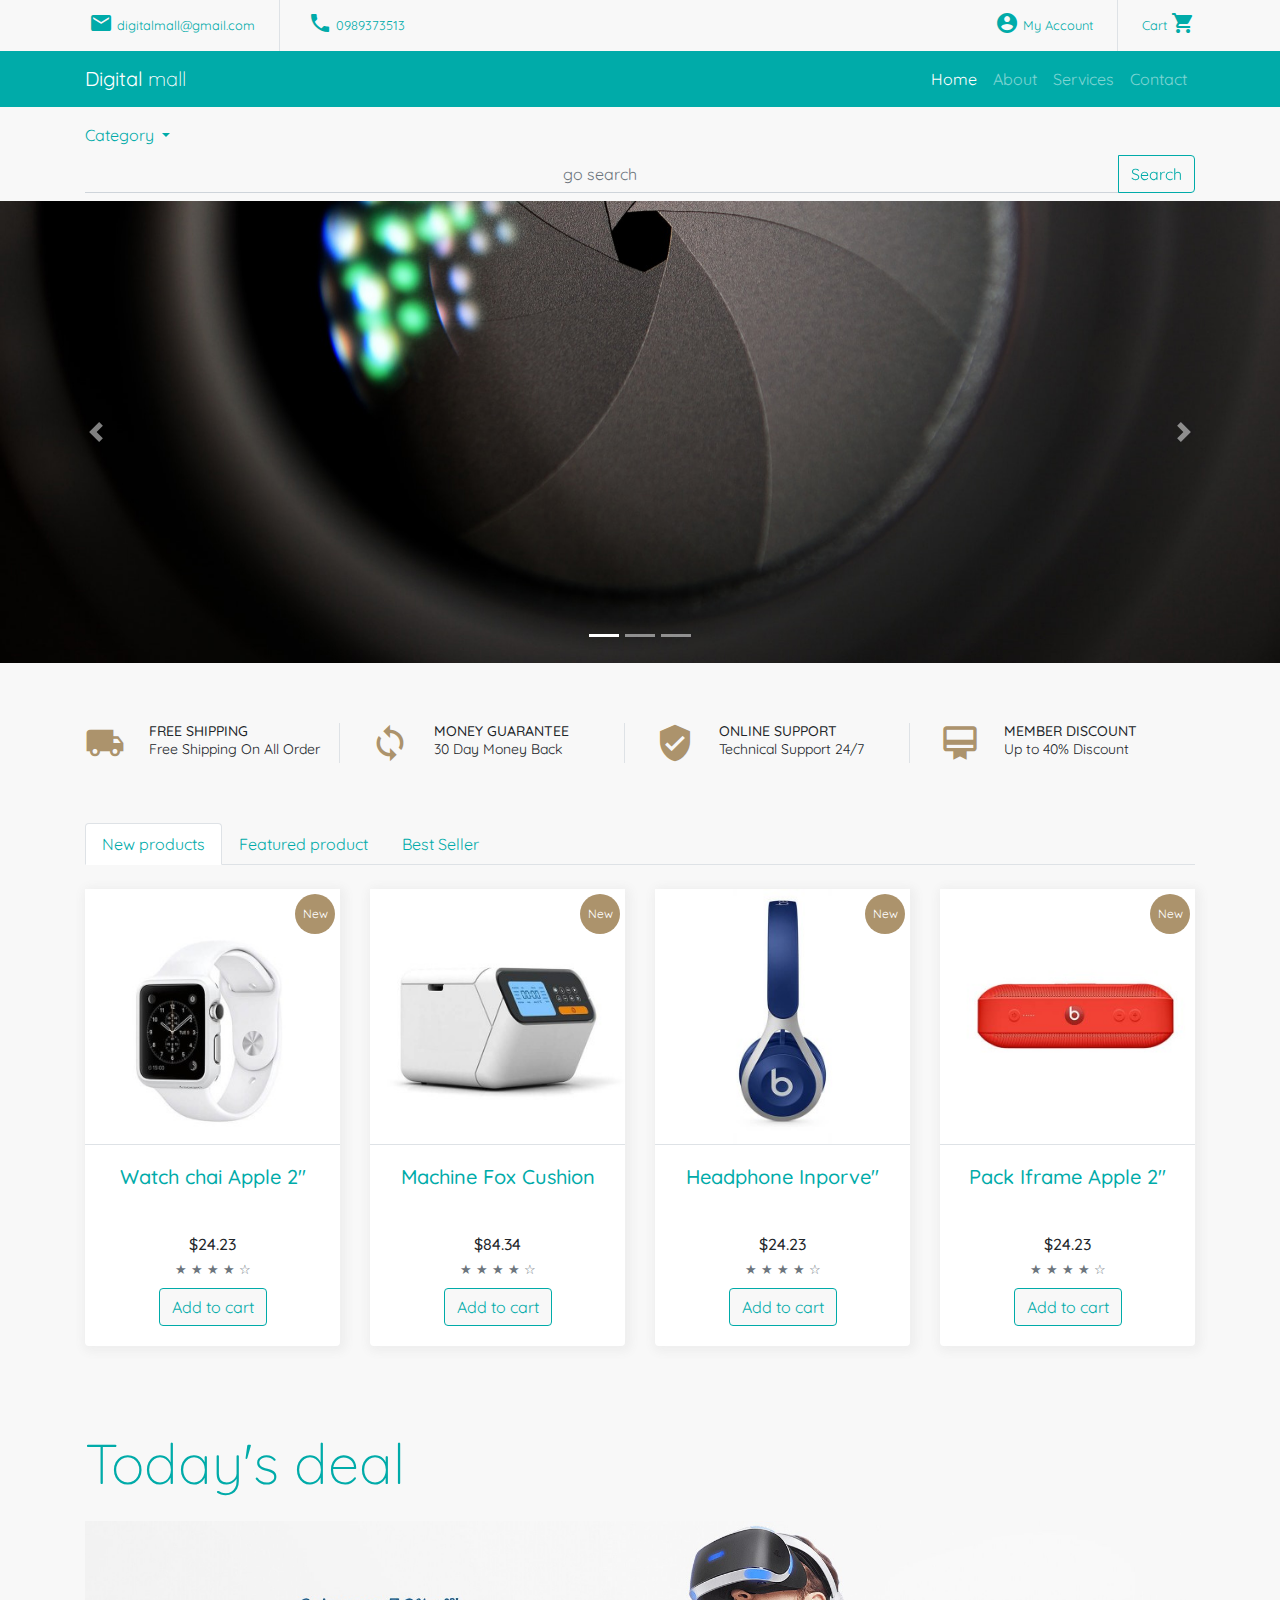
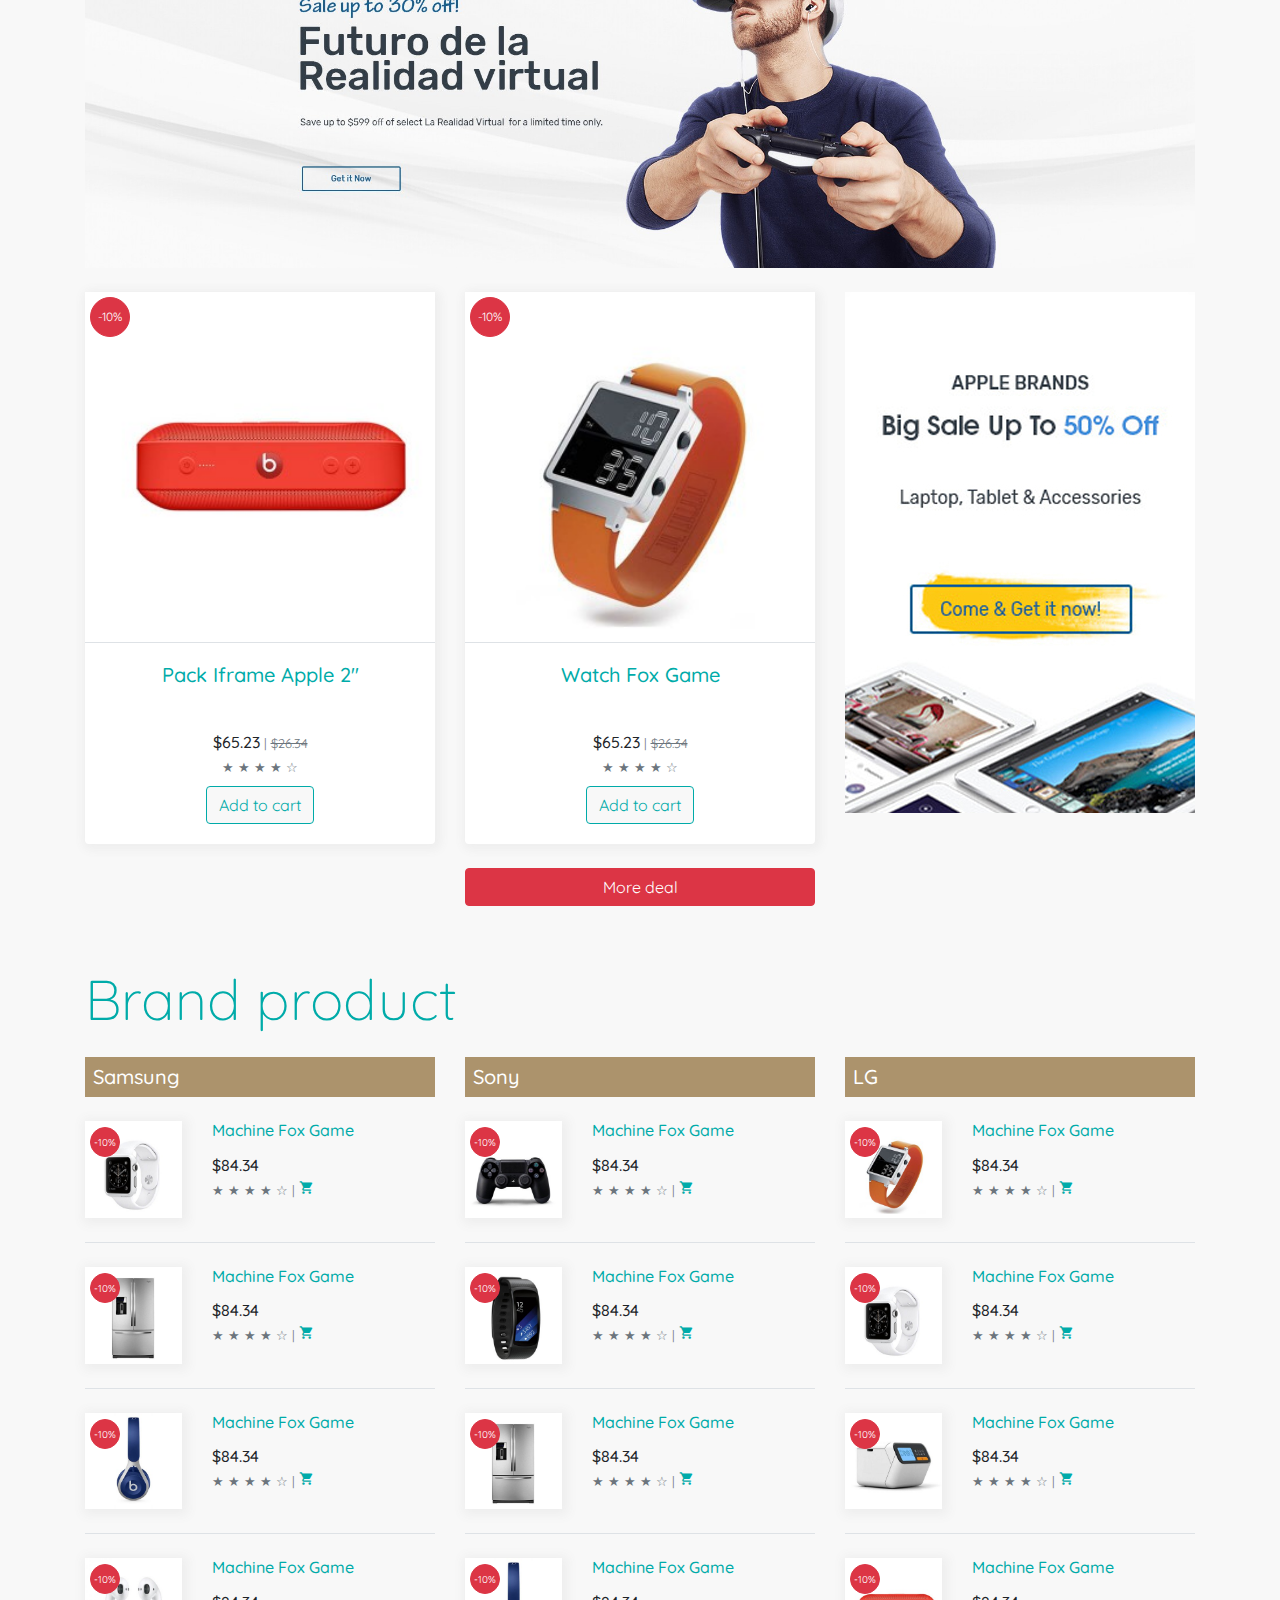
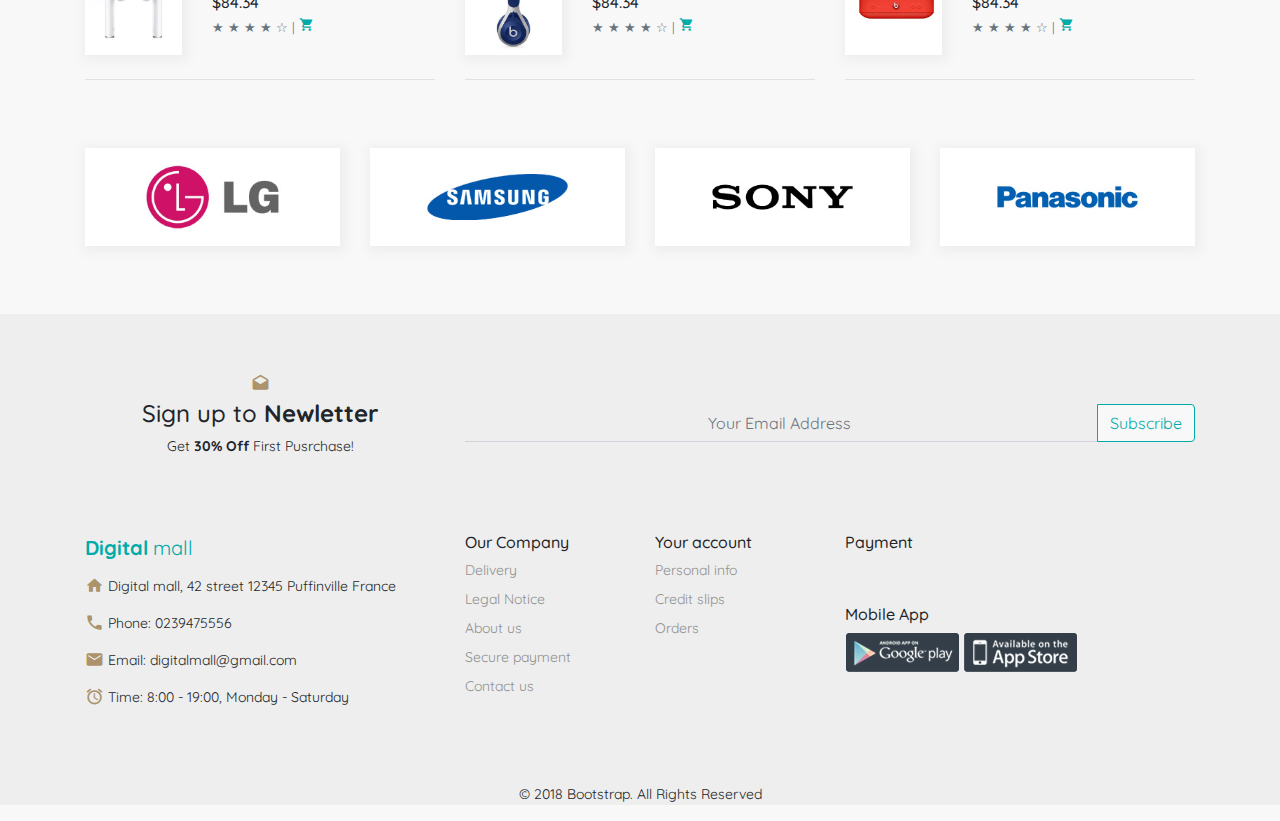
==== index.html @ cae5663b "7" ====
<!DOCTYPE html>
<html lang="en">

  <head>

    <meta charset="utf-8">
    <meta name="viewport" content="width=device-width, initial-scale=1, shrink-to-fit=no">
    <meta name="description" content="">
    <meta name="author" content="">

    <title>Digital mall</title>

    <!-- Bootstrap core CSS -->
    <link href="vendor/bootstrap/css/bootstrap.min.css" rel="stylesheet">

    <!-- Custom styles for this template -->
    <link href="css/shop-homepage.css" rel="stylesheet">
    <link href="https://fonts.googleapis.com/icon?family=Material+Icons"
      rel="stylesheet">
      <link href="https://fonts.googleapis.com/css?family=Quicksand:300,400,500,700&amp;subset=latin-ext,vietnamese" rel="stylesheet">
  </head>

  <body>
    <!-- navigation -->
    <div class="container ins-nav-top">
      <ul class="list-unstyled mb-0 float-left position-relative">
        <li class="nav-item  float-left navbar-text border-right pr-4 d-flex align-items-center  ">
            <a href="" class="pl-1 my-0 ins-a-brand"><i class="material-icons pr-1">email</i></a> <small><a href="" class="nav-link ins-a-brand px-0 my-0"> digitalmall@gmail.com</a> </small>
        </li>
        <li class="nav-item  float-left navbar-text pl-4 d-flex align-items-center  ">
            <a href="" class="pl-1 my-0 ins-a-brand"><i class="material-icons pr-1">phone</i></a> <small><a href="" class="nav-link ins-a-brand px-0 my-0"> 0989373513</a> </small>
        </li>
      </ul> 
      <ul class="list-unstyled mb-0 float-right position-relative">
        <li class="nav-item  float-left navbar-text border-right pr-4 d-flex align-items-center  ">
          <a href="" class="pr-1 py-0 ins-a-brand"><i class="material-icons">account_circle</i></a><small><a href="" class="nav-link ins-a-brand px-0 my-0">My Account</a> </small>
        </li>
        <li class="nav-item  float-left navbar-text  ml-4 d-flex align-items-center ">
          <small><a href="cart.html" class="nav-link ins-a-brand px-0 my-0">Cart</a> </small><a href="cart.html" class="pl-1 my-0 ins-a-brand"><i class="material-icons">shopping_cart</i></a> 
        </li>
      </ul> 

    </div>
    <nav class="navbar  w-100 navbar-expand-lg navbar-dark ins-bg-brand ins-nav-main">
      <div class="container">
        <a class="navbar-brand display-4" href="index.html"><b>Digital</b> mall</a>
        <button class="navbar-toggler" type="button" data-toggle="collapse" data-target="#navbarResponsive" aria-controls="navbarResponsive" aria-expanded="false" aria-label="Toggle navigation">
          <span class="navbar-toggler-icon"></span>
        </button>
        <div class="collapse navbar-collapse" id="navbarResponsive">
          <ul class="navbar-nav ml-auto">
            <li class="nav-item active">
              <a class="nav-link" href="index.html">Home
                <span class="sr-only">(current)</span>
              </a>
            </li>
            <li class="nav-item">
              <a class="nav-link" href="#">About</a>
            </li>
            <li class="nav-item">
              <a class="nav-link" href="#">Services</a>
            </li>
            <li class="nav-item">
              <a class="nav-link" href="#">Contact</a>
            </li>
          </ul>
        </div>
      </div>
    </nav>
    <nav class="navbar ins-nav-third">
      <div class="container">
        <div class="nav-item dropdown ">
          <a class="nav-link dropdown-toggle pl-0 ins-a-brand" href="categories.html" id="navbarDropdown" role="button" data-toggle="dropdown" aria-haspopup="true" aria-expanded="false">
            Category
          </a>
          <div class="dropdown-menu" aria-labelledby="navbarDropdown">
            <a class="dropdown-item ins-a-brand" href="categories.html">Laptop</a>
            <a class="dropdown-item ins-a-brand" href="categories.html">Smartphone</a>
            <a class="dropdown-item ins-a-brand" href="categories.html">TV & Audio</a>
            <a class="dropdown-item ins-a-brand" href="categories.html">Smartphone</a>
            <a class="dropdown-item ins-a-brand" href="categories.html">Camera</a>
            <div class="dropdown-divider"></div>
            <a class="dropdown-item ins-a-brand" href="categories.html">Software</a>
            <a class="dropdown-item ins-a-brand" href="categories.html">Acessories</a>
          </div>
        </div>
        <div class="input-group">
          <input type="search" id="inputSearchHeader" class="input-group-text form-control ins-input-search" placeholder="go search"
            aria-label="Username" aria-describedby="basic-addon1">
            <div class="input-group-append">
              <button type="submit" class="btn ins-btn-outline-brand form-control" aria-describedby="inputSearchHeader" >Search</button>
            </div>
        </div>
      </div>
    </nav>
    <!-- navigation-end -->

    <!-- Page Content -->
    <div class="container-fluid">
        <div class="row">
            <div id="carouselExampleIndicators" class="carousel slide ins-slide-home my-4" data-ride="carousel">
                <ol class="carousel-indicators">
                  <li data-target="#carouselExampleIndicators" data-slide-to="0" class="active"></li>
                  <li data-target="#carouselExampleIndicators" data-slide-to="1"></li>
                  <li data-target="#carouselExampleIndicators" data-slide-to="2"></li>
                </ol>
                <div class="carousel-inner" role="listbox">
                  <div class="carousel-item active">
                    <img class="d-block img-fluid" src="img/slide-camera.jpeg" alt="First slide">
                  </div>
                  <div class="carousel-item">
                    <img class="d-block img-fluid" src="img/slide-watch.jpeg" alt="Second slide">
                  </div>
                  <div class="carousel-item">
                    <img class="d-block img-fluid" src="img/slide-laptop.jpeg" alt="Third slide">
                  </div>
                </div>
                <a class="carousel-control-prev" href="#carouselExampleIndicators" role="button" data-slide="prev">
                  <span class="carousel-control-prev-icon" aria-hidden="true"></span>
                  <span class="sr-only">Previous</span>
                </a>
                <a class="carousel-control-next" href="#carouselExampleIndicators" role="button" data-slide="next">
                  <span class="carousel-control-next-icon" aria-hidden="true"></span>
                  <span class="sr-only">Next</span>
                </a>
              </div>
        </div>
    </div>
    <div class="container ">
      <!--row:1 list-item-1 -->
      <div class="row  ins-list-item-1 ins-pt">
          <div class="col-md-3">
            <div class="media border-right">
              <i class="material-icons align-self-center ins-icon-1 mr-4">local_shipping</i>
              <div class="media-body">
                <h5>FREE SHIPPING</h5>
                <p>Free Shipping On All Order</p>
              </div>
            </div>
          </div>
          <div class="col-md-3">
            <div class="media border-right">
              <i class="material-icons align-self-center ins-icon-1 mr-4">sync</i>
              <div class="media-body">
                <h5>MONEY GUARANTEE</h5>
                <p>30 Day Money Back</p>
              </div>
            </div>
          </div>
          <div class="col-md-3">
            <div class="media border-right">
              <i class="material-icons align-self-center ins-icon-1 mr-4">verified_user</i>
              <div class="media-body">
                <h5>ONLINE SUPPORT</h5>
                <p>Technical Support 24/7</p>
              </div>
            </div>
          </div>
          <div class="col-md-3">
            <div class="media ">
              <i class="material-icons align-self-center ins-icon-1 mr-4">card_membership</i>
              <div class="media-body">
                <h5>MEMBER DISCOUNT</h5>
                <p>Up to 40% Discount</p>
              </div>
            </div>
          </div>
      </div>
      <!--row:1 list-item-1-end -->
      <div class="row ins-pt">
        <div class="col-md-12">
        <!--row:2 list-new-featured-bestseller-product -->
        <nav class="">
            <div class="nav nav-tabs" id="nav-tab" role="tablist">
              <a class="nav-item nav-link active ins-a-brand" id="nav-new-products-tab" data-toggle="tab" href="#nav-new-products" role="tab" aria-controls="nav-home"
                aria-selected="true">New products</a>
              <a class="nav-item nav-link ins-a-brand" id="nav-featured-products-tab" data-toggle="tab" href="#nav-featured-products" role="tab" aria-controls="nav-profile"
                aria-selected="false">Featured product</a>
              <a class="nav-item nav-link ins-a-brand" id="nav-best-seller-tab" data-toggle="tab" href="#nav-best-seller" role="tab" aria-controls="nav-contact"
                aria-selected="false">Best Seller</a>
            </div>
          </nav>
          <div class="tab-content" id="nav-tabContent">
            <div class="tab-pane fade show active" id="nav-new-products" role="tabpanel" aria-labelledby="nav-home-tab">
              <div class="row">
                <div class="col-md-3 col-6">
                  <div class="card text-center border-0 my-4 ins-card-product">
                    <a href="product-detail.html">
                      <img class="ins-img-product" src="img/new-product-watch.jpg" alt="">
                    </a>
                    <span class="btn ins-bg-second rounded-circle ins-btn-new">New</span>
                    <div class="card-body border-top">
                      <h5 class="card-title ins-card-title">
                        <a href="product-detail.html" class="ins-a-brand">Watch chai Apple 2"</a>
                      </h5>
                      <h7>$24.23</h7>
                      <br>
                      <small class="text-muted">&#9733; &#9733; &#9733; &#9733; &#9734;</small>
                      <br>
                      <button type="button" class="btn ins-btn-outline-brand mt-2">Add to cart</button>
                    </div>
                  </div>
                </div>
                <div class="col-md-3 col-6">
                  <div class="card text-center border-0 my-4 ins-card-product">
                    <a href="product-detail.html">
                      <img class="ins-img-product" src="img/new-product-machine.jpg" alt="">
                    </a>
                    <span class="btn ins-bg-second rounded-circle ins-btn-new">New</span>
                    <div class="card-body border-top">
                      <h5 class="card-title ins-card-title">
                        <a href="product-detail.html" class="ins-a-brand">Machine Fox Cushion</a>
                      </h5>
                      <h7>$84.34</h7>
                      <br>
                      <small class="text-muted">&#9733; &#9733; &#9733; &#9733; &#9734;</small>
                      <br>
                      <button type="button" class="btn ins-btn-outline-brand mt-2">Add to cart</button>
                    </div>
                  </div>
                </div>
                <div class="col-md-3 col-6">
                  <div class="card text-center border-0 my-4 ins-card-product">
                    <a href="product-detail.html">
                      <img class="ins-img-product" src="img/new-product-headphone.jpg" alt="">
                    </a>
                    <span class="btn ins-bg-second rounded-circle ins-btn-new">New</span>
                    <div class="card-body border-top">
                      <h5 class="card-title ins-card-title">
                        <a href="product-detail.html" class="ins-a-brand">Headphone Inporve"</a>
                      </h5>
                      <h7>$24.23</h7>
                      <br>
                      <small class="text-muted">&#9733; &#9733; &#9733; &#9733; &#9734;</small>
                      <br>
                      <button type="button" class="btn ins-btn-outline-brand mt-2">Add to cart</button>
                    </div>
                  </div>
                </div>
                <div class="col-md-3 col-6">
                  <div class="card text-center border-0 my-4 ins-card-product">
                    <a href="product-detail.html">
                      <img class="ins-img-product" src="img/new-product-pack.jpg" alt="">
                    </a>
                    <span class="btn ins-bg-second rounded-circle ins-btn-new">New</span>
                    <div class="card-body border-top">
                      <h5 class="card-title ins-card-title">
                        <a href="product-detail.html" class="ins-a-brand">Pack Iframe Apple 2"</a>
                      </h5>
                      <h7>$24.23</h7>
                      <br>
                      <small class="text-muted">&#9733; &#9733; &#9733; &#9733; &#9734;</small>
                      <br>
                      <button type="button" class="btn ins-btn-outline-brand mt-2">Add to cart</button>
                    </div>
                  </div>
                </div>
              </div>
            </div>
            <div class="tab-pane fade" id="nav-featured-products" role="tabpanel" aria-labelledby="nav-profile-tab">
              <div class="row">
                  <div class="col-md-3 col-6">
                    <div class="card text-center border-0 my-4 ins-card-product">
                      <a href="product-detail.html">
                        <img class="ins-img-product" src="img/featured-product-headphone.jpg" alt="">
                      </a>
                      <span class="btn btn-danger rounded-circle ins-btn-deal">
                          -10%
                      </span>
                      <div class="card-body border-top">
                        <h5 class="card-title ins-card-title">
                          <a href="product-detail.html" class="ins-a-brand">Headphone Conjed Fox</a>
                        </h5>
                        <h7>$65.23 </h7>
                        <small class="text-muted">
                            | <s> $26.34</s>
                        </small>
                        <br>
                        <small class="text-muted">&#9733; &#9733; &#9733; &#9733; &#9734;</small>
                        <br>
                        <button type="button" class="btn ins-btn-outline-brand mt-2">Add to cart</button>
                      </div>
                    </div>
                  </div>
                  <div class="col-md-3 col-6">
                    <div class="card text-center border-0 my-4 ins-card-product">
                      <a href="product-detail.html">
                        <img class="ins-img-product" src="img/featured-product-game.jpg" alt="">
                      </a>
                      <div class="card-body border-top">
                        <h5 class="card-title ins-card-title">
                          <a href="product-detail.html" class="ins-a-brand">Machine Fox Game</a>
                        </h5>
                        <h7>$84.34</h7>
                        <br>
                        <small class="text-muted">&#9733; &#9733; &#9733; &#9733; &#9734;</small>
                        <br>
                        <button type="button" class="btn ins-btn-outline-brand mt-2">Add to cart</button>
                      </div>
                    </div>
                  </div>
                  <div class="col-md-3 col-6">
                    <div class="card text-center border-0 my-4 ins-card-product">
                      <a href="product-detail.html">
                        <img class="ins-img-product" src="img/featured-product-watch.jpg" alt="">
                      </a>
                      <div class="card-body border-top">
                        <h5 class="card-title ins-card-title">
                          <a href="product-detail.html" class="ins-a-brand">Watch Inporve"</a>
                        </h5>
                        <h7>$24.23</h7>
                        <br>
                        <small class="text-muted">&#9733; &#9733; &#9733; &#9733; &#9734;</small>
                        <br>
                        <button type="button" class="btn ins-btn-outline-brand mt-2">Add to cart</button>
                      </div>
                    </div>
                  </div>
                  <div class="col-md-3 col-6">
                    <div class="card text-center border-0 my-4 ins-card-product">
                      <a href="product-detail.html">
                        <img class="ins-img-product" src="img/new-product-pack.jpg" alt="">
                      </a>
                      <span class="btn btn-danger rounded-circle ins-btn-deal">
                          -10%
                      </span>
                      <div class="card-body border-top">
                        <h5 class="card-title ins-card-title">
                          <a href="product-detail.html" class="ins-a-brand">Pack Iframe Apple 2"</a>
                        </h5>
                        <h7>$65.23 </h7>
                        <small class="text-muted">
                            | <s> $26.34</s>
                        </small>
                        <br>
                        <small class="text-muted">&#9733; &#9733; &#9733; &#9733; &#9734;</small>
                        <br>
                        <button type="button" class="btn ins-btn-outline-brand mt-2">Add to cart</button>
                      </div>
                    </div>
                  </div>
                </div>
            </div>
            <div class="tab-pane fade" id="nav-best-seller" role="tabpanel" aria-labelledby="nav-contact-tab">
              <div class="row">
                <div class="col-md-3 col-6">
                  <div class="card text-center border-0 my-4 ins-card-product">
                    <a href="product-detail.html">
                      <img class="ins-img-product" src="img/best-seller-frid.jpg" alt="">
                    </a>
                    <span class="btn btn-danger rounded-circle ins-btn-deal">
                        -10%
                    </span>
                    <div class="card-body border-top">
                      <h5 class="card-title ins-card-title">
                        <a href="product-detail.html" class="ins-a-brand">Frid Conjed Fox</a>
                      </h5>
                      <h7>$65.23 </h7>
                        <small class="text-muted">
                            | <s> $26.34</s>
                        </small>
                      <br>
                      <small class="text-muted">&#9733; &#9733; &#9733; &#9733; &#9734;</small>
                      <br>
                      <button type="button" class="btn ins-btn-outline-brand mt-2">Add to cart</button>
                    </div>
                  </div>
                </div>
                <div class="col-md-3 col-6">
                  <div class="card text-center border-0 my-4 ins-card-product">
                    <a href="product-detail.html">
                      <img class="ins-img-product" src="img/best-seller-watch.jpg" alt="">
                    </a>
                    <span class="btn btn-danger rounded-circle ins-btn-deal">
                        -10%
                    </span>
                    <div class="card-body border-top">
                      <h5 class="card-title ins-card-title">
                        <a href="product-detail.html" class="ins-a-brand">Watch Fox Game</a>
                      </h5>
                      <h7>$65.23 </h7>
                        <small class="text-muted">
                            | <s> $26.34</s>
                        </small>
                      <br>
                      <small class="text-muted">&#9733; &#9733; &#9733; &#9733; &#9734;</small>
                      <br>
                      <button type="button" class="btn ins-btn-outline-brand mt-2">Add to cart</button>
                    </div>
                  </div>
                </div>
                <div class="col-md-3 col-6">
                  <div class="card text-center border-0 my-4 ins-card-product">
                    <a href="product-detail.html">
                      <img class="ins-img-product" src="img/featured-product-watch.jpg" alt="">
                    </a>
                    <span class="btn btn-danger rounded-circle ins-btn-deal">
                        -10%
                    </span>
                    <div class="card-body border-top">
                      <h5 class="card-title ins-card-title">
                        <a href="product-detail.html" class="ins-a-brand">Watch Inporve"</a>
                      </h5>
                      <h7>$65.23 </h7>
                        <small class="text-muted">
                            | <s> $26.34</s>
                        </small>
                      <br>
                      <small class="text-muted">&#9733; &#9733; &#9733; &#9733; &#9734;</small>
                      <br>
                      <button type="button" class="btn ins-btn-outline-brand mt-2">Add to cart</button>
                    </div>
                  </div>
                </div>
                <div class="col-md-3 col-6">
                  <div class="card text-center border-0 my-4 ins-card-product">
                    <a href="product-detail.html">
                      <img class="ins-img-product" src="img/new-product-pack.jpg" alt="">
                    </a>
                    <div class="card-body border-top">
                      <h5 class="card-title ins-card-title">
                        <a href="product-detail.html" class="ins-a-brand">Pack Iframe Apple 2"</a>
                      </h5>
                      <h7>$24.23</h7>
                      <br>
                      <small class="text-muted">&#9733; &#9733; &#9733; &#9733; &#9734;</small>
                      <br>
                      <button type="button" class="btn ins-btn-outline-brand mt-2">Add to cart</button>
                    </div>
                  </div>
                </div>
              </div>
            </div>
          </div>
        </div>
        <!--row:2 list-new-featured-bestseller-product-endd -->

      </div>

      <!-- row:3 img-deal -->
      <div class="row today-deal ins-pt ">
        <div class="col-md-12 header-deal">
          <span class="display-4 ins-text-brand">Today's deal</span>
          <a href="product-detail.html"><img src="img/deal.jpg" class="mt-4" alt=""></a>
        </div>
        <div class="col-md-4  col-6">
          <div class="card text-center border-0 my-4 ins-card-product">
              <a href="product-detail.html">
                <img class="ins-img-product" src="img/new-product-pack.jpg" alt="">
              </a>
              <span class="btn btn-danger rounded-circle ins-btn-deal">
                  -10%
              </span>
              <div class="card-body border-top">
                <h5 class="card-title ins-card-title">
                  <a href="product-detail.html" class="ins-a-brand">Pack Iframe Apple 2"</a>
                </h5>
                <h7>$65.23 </h7>
                <small class="text-muted">
                    | <s> $26.34</s>
                </small>
                <br>
                <small class="text-muted">&#9733; &#9733; &#9733; &#9733; &#9734;</small>
                <br>
                <button type="button" class="btn ins-btn-outline-brand mt-2">Add to cart</button>
              </div>
            </div>
        </div>
        <div class="col-md-4  col-6">
            <div class="card text-center border-0 my-4 ins-card-product">
              <a href="product-detail.html">
                <img class="ins-img-product" src="img/best-seller-watch.jpg" alt="">
              </a>
              <span class="btn btn-danger rounded-circle ins-btn-deal">
                  -10%
              </span>
              <div class="card-body border-top">
                <h5 class="card-title ins-card-title">
                  <a href="product-detail.html" class="ins-a-brand">Watch Fox Game</a>
                </h5>
                <h7>$65.23 </h7>
                  <small class="text-muted">
                      | <s> $26.34</s>
                  </small>
                <br>
                <small class="text-muted">&#9733; &#9733; &#9733; &#9733; &#9734;</small>
                <br>
                <button type="button" class="btn ins-btn-outline-brand mt-2">Add to cart</button>
              </div>
            </div>
            <button class="btn btn-danger ins-more-deal">More deal</button>
        </div>
        <div class="col-md-4">
          <img class="my-4 ins-banner-deal" src="img/deal-1.jpg" alt="">
        </div>
      </div>
      <!--row:3 img-deal-end -->



      <!-- row:4 brand-product -->
      <div class="row ins-brand-product ins-pt">
          <div class="col-md-12">
              <span class="display-4 ins-text-brand pb-4 ">Brand product</span>
          </div>
          <div class="col-md-4">
            <a href=""><h5 class="mt-4 p-2 mb-0  text-white ins-bg-second">Samsung</h5></a>
            <ul class="list-unstyle ins-list-brand-product p-0 my-0">
              <li class="media  border-bottom">
                <div class="row ">
                  <div class="col-md-4 col-4">
                    <img class="my-4" src="img/new-product-watch.jpg" alt="">
                    <span class="btn btn-danger rounded-circle ins-btn-deal-sm">
                        -10%
                    </span>
                  </div>
                  <div class="col-md-8 col-8 my-4">
                      <div class="media-body">
                        <h6 class="card-title ins-card-title">
                            <a href="product-detail.html" class="ins-a-brand">Machine Fox Game</a>
                        </h6>
                        <h7>$84.34</h7>
                        <br>
                        <small class="text-muted">&#9733; &#9733; &#9733; &#9733; &#9734; | 
                          <a href="product-detail.html" class="ins-a-brand"><i class="material-icons">shopping_cart</i></a></small>
                    </div>
                  </div>
                </div>
              </li>
              <li class="media border-bottom">
                <div class="row ">
                  <div class="col-md-4 col-4">
                    <img class="my-4" src="img/best-seller-frid.jpg" alt="">
                    <span class="btn btn-danger rounded-circle ins-btn-deal-sm">
                        -10%
                    </span>
                  </div>
                  <div class="col-md-8 col-8 my-4">
                      <div class="media-body">
                        <h6 class="card-title ins-card-title">
                            <a href="product-detail.html" class="ins-a-brand">Machine Fox Game</a>
                        </h6>
                        <h7>$84.34</h7>
                        <br>
                        <small class="text-muted">&#9733; &#9733; &#9733; &#9733; &#9734; | 
                          <a href="product-detail.html" class="ins-a-brand"><i class="material-icons">shopping_cart</i></a></small>
                    </div>
                  </div>
                </div>
              </li>
              <li class="media border-bottom">
                <div class="row ">
                  <div class="col-md-4 col-4">
                    <img class="my-4" src="img/new-product-headphone.jpg" alt="">
                    <span class="btn btn-danger rounded-circle ins-btn-deal-sm">
                        -10%
                    </span>
                  </div>
                  <div class="col-md-8 col-8 my-4">
                      <div class="media-body">
                        <h6 class="card-title ins-card-title">
                            <a href="product-detail.html" class="ins-a-brand">Machine Fox Game</a>
                        </h6>
                        <h7>$84.34</h7>
                        <br>
                        <small class="text-muted">&#9733; &#9733; &#9733; &#9733; &#9734; | 
                          <a href="product-detail.html" class="ins-a-brand"><i class="material-icons">shopping_cart</i></a></small>
                    </div>
                  </div>
                </div>
              </li>
              <li class="media border-bottom">
                <div class="row ">
                  <div class="col-md-4 col-4">
                    <img class="my-4" src="img/featured-product-headphone.jpg" alt="">
                    <span class="btn btn-danger rounded-circle ins-btn-deal-sm">
                        -10%
                    </span>
                  </div>
                  <div class="col-md-8 col-8 my-4">
                      <div class="media-body">
                        <h6 class="card-title ins-card-title">
                            <a href="product-detail.html" class="ins-a-brand">Machine Fox Game</a>
                        </h6>
                        <h7>$84.34</h7>
                        <br>
                        <small class="text-muted">&#9733; &#9733; &#9733; &#9733; &#9734; | 
                          <a href="product-detail.html" class="ins-a-brand"><i class="material-icons">shopping_cart</i></a></small>
                    </div>
                  </div>
                </div>
              </li>
            </ul>
          </div>
          <div class="col-md-4">
            <h5 class="mt-4 p-2 mb-0  text-white ins-bg-second">Sony</h5>
            <ul class="list-unstyle ins-list-brand-product p-0">
              <li class="media  border-bottom">
                <div class="row ">
                  <div class="col-md-4 col-4">
                    <img class="my-4" src="img/featured-product-game.jpg" alt="">
                    <span class="btn btn-danger rounded-circle ins-btn-deal-sm">
                        -10%
                    </span>
                  </div>
                  <div class="col-md-8 col-8 my-4">
                      <div class="media-body">
                        <h6 class="card-title ins-card-title">
                            <a href="product-detail.html" class="ins-a-brand">Machine Fox Game</a>
                        </h6>
                        <h7>$84.34</h7>
                        <br>
                        <small class="text-muted">&#9733; &#9733; &#9733; &#9733; &#9734; | 
                          <a href="product-detail.html" class="ins-a-brand"><i class="material-icons">shopping_cart</i></a></small>
                    </div>
                  </div>
                </div>
              </li>
              <li class="media border-bottom">
                <div class="row ">
                  <div class="col-md-4 col-4">
                    <img class="my-4" src="img/featured-product-watch.jpg" alt="">
                    <span class="btn btn-danger rounded-circle ins-btn-deal-sm">
                        -10%
                    </span>
                  </div>
                  <div class="col-md-8 col-8 my-4">
                      <div class="media-body">
                        <h6 class="card-title ins-card-title">
                            <a href="product-detail.html" class="ins-a-brand">Machine Fox Game</a>
                        </h6>
                        <h7>$84.34</h7>
                        <br>
                        <small class="text-muted">&#9733; &#9733; &#9733; &#9733; &#9734; | 
                          <a href="product-detail.html" class="ins-a-brand"><i class="material-icons">shopping_cart</i></a></small>
                    </div>
                  </div>
                </div>
              </li>
              <li class="media  border-bottom">
                <div class="row ">
                  <div class="col-md-4 col-4">
                    <img class="my-4" src="img/best-seller-frid.jpg" alt="">
                    <span class="btn btn-danger rounded-circle ins-btn-deal-sm">
                        -10%
                    </span>
                  </div>
                  <div class="col-md-8 col-8 my-4">
                      <div class="media-body">
                        <h6 class="card-title ins-card-title">
                            <a href="product-detail.html" class="ins-a-brand">Machine Fox Game</a>
                        </h6>
                        <h7>$84.34</h7>
                        <br>
                        <small class="text-muted">&#9733; &#9733; &#9733; &#9733; &#9734; | 
                          <a href="product-detail.html" class="ins-a-brand"><i class="material-icons">shopping_cart</i></a></small>
                    </div>
                  </div>
                </div>
              </li>
              <li class="media border-bottom">
                <div class="row ">
                  <div class="col-md-4 col-4">
                    <img class="my-4" src="img/new-product-headphone.jpg" alt="">
                    <span class="btn btn-danger rounded-circle ins-btn-deal-sm">
                        -10%
                    </span>
                  </div>
                  <div class="col-md-8 col-8 my-4">
                      <div class="media-body">
                        <h6 class="card-title ins-card-title">
                            <a href="product-detail.html" class="ins-a-brand">Machine Fox Game</a>
                        </h6>
                        <h7>$84.34</h7>
                        <br>
                        <small class="text-muted">&#9733; &#9733; &#9733; &#9733; &#9734; | 
                          <a href="product-detail.html" class="ins-a-brand"><i class="material-icons">shopping_cart</i></a></small>
                    </div>
                  </div>
                </div>
              </li>
            </ul>
          </div>
          <div class="col-md-4">
            <h5 class="mt-4 p-2 mb-0 text-white ins-bg-second">LG</h5>
            <ul class="list-unstyle ins-list-brand-product p-0">
              <li class="media  border-bottom">
                <div class="row ">
                  <div class="col-md-4 col-4">
                    <img class="my-4" src="img/best-seller-watch.jpg" alt="">
                    <span class="btn btn-danger rounded-circle ins-btn-deal-sm">
                        -10%
                    </span>
                  </div>
                  <div class="col-md-8 col-8 my-4">
                      <div class="media-body">
                        <h6 class="card-title ins-card-title">
                            <a href="product-detail.html" class="ins-a-brand">Machine Fox Game</a>
                        </h6>
                        <h7>$84.34</h7>
                        <br>
                        <small class="text-muted">&#9733; &#9733; &#9733; &#9733; &#9734; | 
                          <a href="product-detail.html" class="ins-a-brand"><i class="material-icons">shopping_cart</i></a></small>
                    </div>
                  </div>
                </div>
              </li>
              <li class="media border-bottom">
                <div class="row ">
                  <div class="col-md-4 col-4">
                    <img class="my-4" src="img/new-product-watch.jpg" alt="">
                    <span class="btn btn-danger rounded-circle ins-btn-deal-sm">
                        -10%
                    </span>
                  </div>
                  <div class="col-md-8 col-8 my-4">
                      <div class="media-body">
                        <h6 class="card-title ins-card-title">
                            <a href="product-detail.html" class="ins-a-brand">Machine Fox Game</a>
                        </h6>
                        <h7>$84.34</h7>
                        <br>
                        <small class="text-muted">&#9733; &#9733; &#9733; &#9733; &#9734; | 
                          <a href="product-detail.html" class="ins-a-brand"><i class="material-icons">shopping_cart</i></a></small>
                    </div>
                  </div>
                </div>
              </li>
              <li class="media border-bottom">
                <div class="row ">
                  <div class="col-md-4 col-4">
                    <img class="my-4" src="img/new-product-machine.jpg" alt="">
                    <span class="btn btn-danger rounded-circle ins-btn-deal-sm">
                        -10%
                    </span>
                  </div>
                  <div class="col-md-8 col-8 my-4">
                      <div class="media-body">
                        <h6 class="card-title ins-card-title">
                            <a href="product-detail.html" class="ins-a-brand">Machine Fox Game</a>
                        </h6>
                        <h7>$84.34</h7>
                        <br>
                        <small class="text-muted">&#9733; &#9733; &#9733; &#9733; &#9734; | 
                          <a href="product-detail.html" class="ins-a-brand"><i class="material-icons">shopping_cart</i></a></small>
                    </div>
                  </div>
                </div>
              </li>
              <li class="media border-bottom">
                <div class="row ">
                  <div class="col-md-4 col-4">
                    <img class="my-4" src="img/new-product-pack.jpg" alt="">
                    <span class="btn btn-danger rounded-circle ins-btn-deal-sm">
                        -10%
                    </span>
                  </div>
                  <div class="col-md-8 col-8 my-4">
                      <div class="media-body">
                        <h6 class="card-title ins-card-title">
                            <a href="product-detail.html" class="ins-a-brand">Machine Fox Game</a>
                        </h6>
                        <h7>$84.34</h7>
                        <br>
                        <small class="text-muted">&#9733; &#9733; &#9733; &#9733; &#9734; | 
                          <a href="product-detail.html" class="ins-a-brand"><i class="material-icons">shopping_cart</i></a></small>
                    </div>
                  </div>
                </div>
              </li>
            </ul>
          </div>

      </div>
      <!-- row:4 end -->
      <!-- row-5 -->
      <div class="row ins-list-item-2 ins-py">
        <div class="col-md-3 col-6 py-2">
          <a href="#">
            <img src="img/lg.jpg" alt="">
          </a>
        </div>
        <div class="col-md-3 col-6 py-2">
          <a href="#">
            <img src="img/samsung.jpg" alt="">
          </a>
        </div>
        <div class="col-md-3 col-6 py-2">
          <a href="#">
            <img src="img/sony.jpg" alt="">
          </a>
        </div>
        <div class="col-md-3 col-6 py-2">
          <a href="#">
            <img src="img/panasonic.jpg" alt="">
          </a>
        </div>
      </div>
      <!-- row-5-end -->

    </div>
    <!-- /.container -->
    <!-- Footer -->
    <footer class="ins-pt">
      <div class="container">
        <!-- row-1 -->
        <div class="row ins-pb text-center d-flex align-items-center ins-footer-2">
          <div class="col-md-4">
            <i class="material-icons">drafts</i>
            <h4> Sign up to <strong>Newletter</strong>  </h4>
            <p>Get <b>30% Off</b> First Pusrchase!</p>
              
          </div>
          <div class="col-md-8">
            <div class="input-group">
              <input type="search" id="inputSignUpLetter" class="input-group-text form-control ins-input-search" placeholder="Your Email Address"
                aria-label="YourEmail" aria-describedby="basic-addon1">
                <div class="input-group-append">
                  <button type="submit" class="btn ins-btn-outline-brand form-control" aria-describedby="input" >Subscribe</button>
                </div>
            </div>
          </div>
        </div>
        <!-- row-1-end -->
        <!-- row-2 -->
        <div class="row ins-footer-2 ins-pb">
          <div class="col-md-4 col-sm-12">
            <a class="navbar-brand display-5 ins-a-brand mb-2 pt-0" href="index.html"><b>Digital</b> mall</a>
            <p class="d-flex"><i class="material-icons mr-1">home</i>Digital mall, 42 street 12345 Puffinville France</p>
            <p class="d-flex"><i class="material-icons mr-1">phone</i>Phone: 0239475556</p>
            <p class="d-flex"><i class="material-icons mr-1">email</i>Email: digitalmall@gmail.com</p> 
            <p class="d-flex"><i class="material-icons mr-1">alarm</i>Time: 8:00 - 19:00, Monday - Saturday</p>
          </div>
          <div class="col-md-2 col-6">
            <h6>Our Company</h6>
            <ul class="list-unstyled">
              <li class="mb-2"><a href="" class="ins-a-footer">Delivery</a></li>
              <li class="mb-2"><a href="" class="ins-a-footer">Legal Notice</a></li>
              <li class="mb-2"><a href="" class="ins-a-footer">About us</a></li>
              <li class="mb-2"><a href="" class="ins-a-footer">Secure payment</a></li>
              <li class="mb-2"><a href="" class="ins-a-footer">Contact us  </a></li>
            </ul>

          </div>
          <div class="col-md-2 col-6">
            <h6>Your account</h6>
            <ul class="list-unstyled">
              <li class="mb-2"><a href="" class="ins-a-footer">Personal info</a></li>
              <li class="mb-2"><a href="" class="ins-a-footer">Credit slips</a></li>
              <li class="mb-2"><a href="" class="ins-a-footer">Orders</a></li>
              <li class="mb-2"><a href="" class="ins-a-footer"><Address></Address></a></li>
            </ul>
          </div>
          <div class="col-md-4 col-sm-12 payment-app">
            <h6>Payment</h6>
            <img class="payment" src="img/paypa.png" alt="">
            <h6 class="mt-4">Mobile App</h6>
            <img src="img/googleplay.png" alt="">
            <img src="img/appstore.png">
          </div>
        </div>
        <!-- row-2-end -->
      </div>
      <!-- /.container -->
      <div class="footer-year">
        <div class="container">
          <p class="text-center">© 2018 Bootstrap. All Rights Reserved</p>
        </div>
      </div>
    </footer>
    <!-- Bootstrap core JavaScript -->
    <script src="vendor/jquery/jquery.min.js"></script>
    <script src="vendor/bootstrap/js/bootstrap.bundle.min.js"></script>

  </body>

</html>
---- css/shop-homepage.css ----
/*!
 * Start Bootstrap - Shop Homepage (https://startbootstrap.com/template-overviews/shop-homepage)
 * Copyright 2013-2017 Start Bootstrap
 * Licensed under MIT (https://github.com/BlackrockDigital/startbootstrap-shop-homepage/blob/master/LICENSE)
 */

/* body {
  padding-top: 54px;
}

@media (min-width: 992px) {
  body {
    padding-top: 56px;
  }
} */

@media (max-width: 767.98px) { 
  .ins-nav-top ul:nth-of-type(1){
    display: none;
  }
 }

.ins-box-shadow, h4 {
  box-shadow: 2px 2px 10px 4px #eee;
}

ul {
  margin-bottom: 0px;
}
h7 {
  font-weight: 500;
}
body {
  background-color: rgb(248, 248, 248);
  font-family: 'Quicksand', sans-serif; 
}
footer {
  font-size: 14px;
  background-color: #eee;
}

button {
  text-decoration: none;
}
textarea, input[type=text], input[type=email], input[type=password],input[type=date], input[type=phone] {
  padding: 8px !important;
  border: 0px !important;
  background-color: #eee !important;
}

.ins-a-brand:active {
  background-color: #eee;
}
.breadcrumb {
  background-color: transparent;
}
.ins-pt {
  padding-top: 60px;
}
.ins-pb {
  padding-bottom: 60px;
}
.ins-py {
  padding: 60px 0px;
}
.ins-px {
  padding: 0px 60px;
}
.ins-p {
  padding: 60px;;
}
.ins-bg-brand {
  background-color: rgb(0, 171, 169);
}
.ins-bg-second {
  background-color:  rgb(172, 147, 108);
}
.ins-border-brand {
  border:  rgb(0, 171, 169);
}
.ins-text-second {
 color:  rgb(172, 147, 108);
 display: inline;
}
.ins-text-brand {
  color: rgb(0, 171, 169);
  display: inline;
}
.ins-a-brand {
  color: rgb(0, 171, 169) !important;
  text-decoration: none !important;
}
.ins-a-brand:hover {
  color: rgb(172, 147, 108) !important;
  text-decoration: none !important;
}
.ins-a-brand:active {
  color: rgb(172, 147, 108) !important;
}
.ins-a-footer {
  color: #919191;
}
.ins-a-footer:hover {
  text-decoration: none;
  color: rgb(0, 171, 169) !important;
}
.ins-btn-outline-brand {
  color:  rgb(0, 171, 169);
  background-color: rgb(248, 248, 248);
  background-image: none;
  border-color: rgb(0, 171, 169) ;
}
.ins-btn-outline-brand:hover {
  background-color: rgb(0, 171, 169);
  color:  #fff; 
}
.ins-input-search {
  border-top: none;
    border-right: none;
    border-left: none;
    border-radius: 0px;
    box-shadow: none;
    background: transparent;
}
.ins-btn-deal, .ins-btn-new {
  position: absolute;
  top: 5px;
  height: 40px;
  width: 40px;
  line-height: 38px;
  padding: 0;
  font-size: 12px;
  color: #fff;
}
.ins-btn-deal {
  left: 5px;
}
.ins-btn-new, .ins-btn-new-sm {
  right: 5px;
  
}
.ins-btn-deal-sm, .ins-btn-new-sm {
  position: absolute;
  top: 30px;
  left: 20px;
  height: 30px;
  width: 30px;
  line-height: 29px;
  padding: 0;
  font-size: 10px;
  color: #fff;
}
.ins-input-quantity-color {
  border-radius: 0.25rem;
  border: 1px solid rgb(0, 171, 169);
  padding: 10px;
  
}

  
/* header */
/* nav-top */
/* .ins-nav-top {
  padding: 0;
  height: 35px;
}
.ins-nav-top i {
  font-size: 15px;
} */
.ins-nav-top ul:nth-of-type(2) {
  right: 0;
}
/* nav-top-end */

/* slide */
.ins-slide-home {
  margin: 0px !important  ;
} 
.ins-slide-home {
  width: 100%;
}
.img-fluid {
  width: 100%;
}
/* slide-end */


/* list-item-1 */
.ins-list-item-1 .media p, .ins-list-item-1 .media h5 {
  margin-bottom: 0px;
  font-size: 14px;
}
i.material-icons.ins-icon-1 {
  font-size: 40px;
  color:rgb(172, 147, 108);
}
/* list-item-1-end */

/* card-product */
.ins-card-product {
  box-shadow: 2px 2px 10px 4px #eee;
}
.ins-card-product h5 {
  height: 55px;
}

.ins-card-title a {
  position: relative;
  z-index: 5;
}
.ins-img-product {
  width: 100%;
}
.ins-card-product:hover {
  transform: scale(1.04);
  transition: 0.5s;
  box-shadow: 2px 2px 30px 4px #eee;

}
.ins-card-product h7 {
  font-weight: 500 !important;
}
/* img-product-end */

/* today-deal */
.today-deal .header-deal img {
  width: 100%;
}
.ins-banner-deal {
  width: 100%;
}
.ins-more-deal {
  width: 100%;
}
/* today-deal-end */

/* ins-brand-product */
.ins-list-brand-product img {
  width: 100%;
  box-shadow: 2px 2px 10px 4px #eee;
}
.ins-list-brand-product i {
  font-size: 15px;
}
.ins-brand-product::before {
  position: absolute;
  width: 100%;
  height: 1px;
  top: 0px;
  background-color: red;

}
/* ins-brand-product-end */

/* ins-list-item-2 */
.ins-list-item-2 img {
  width: 100%;
  box-shadow: 2px 2px 10px 4px #eee;
}
/* ins-list-item-2-end */

/* footer */
.payment-app .payment {
  width: 100%;
}
.ins-footer-2 i {
  font-size: 19px;
  color: rgb(172, 147, 108);
}
/* .footer-year {
  background-color:rgb(0, 171, 169) ;
} */
/* footer-end */





/* font-icon */
.material-icons {
  font-family: 'Material Icons';
  font-weight: normal;
  font-style: normal;
  font-size: 24px;  /* Preferred icon size */
  display: inline-block;
  line-height: 1;
  text-transform: none;
  letter-spacing: normal;
  word-wrap: normal;
  white-space: nowrap;
  direction: ltr;

  /* Support for all WebKit browsers. */
  -webkit-font-smoothing: antialiased;
  /* Support for Safari and Chrome. */
  text-rendering: optimizeLegibility;

  /* Support for Firefox. */
  -moz-osx-font-smoothing: grayscale;

  /* Support for IE. */
  font-feature-settings: 'liga';
}
@font-face {
  font-family: 'Material Icons';
  font-style: normal;
  font-weight: 400;
  src: url(https://example.com/MaterialIcons-Regular.eot); /* For IE6-8 */
  src: local('Material Icons'),
    local('MaterialIcons-Regular'),
    url(https://example.com/MaterialIcons-Regular.woff2) format('woff2'),
    url(https://example.com/MaterialIcons-Regular.woff) format('woff'),
    url(https://example.com/MaterialIcons-Regular.ttf) format('truetype');
}
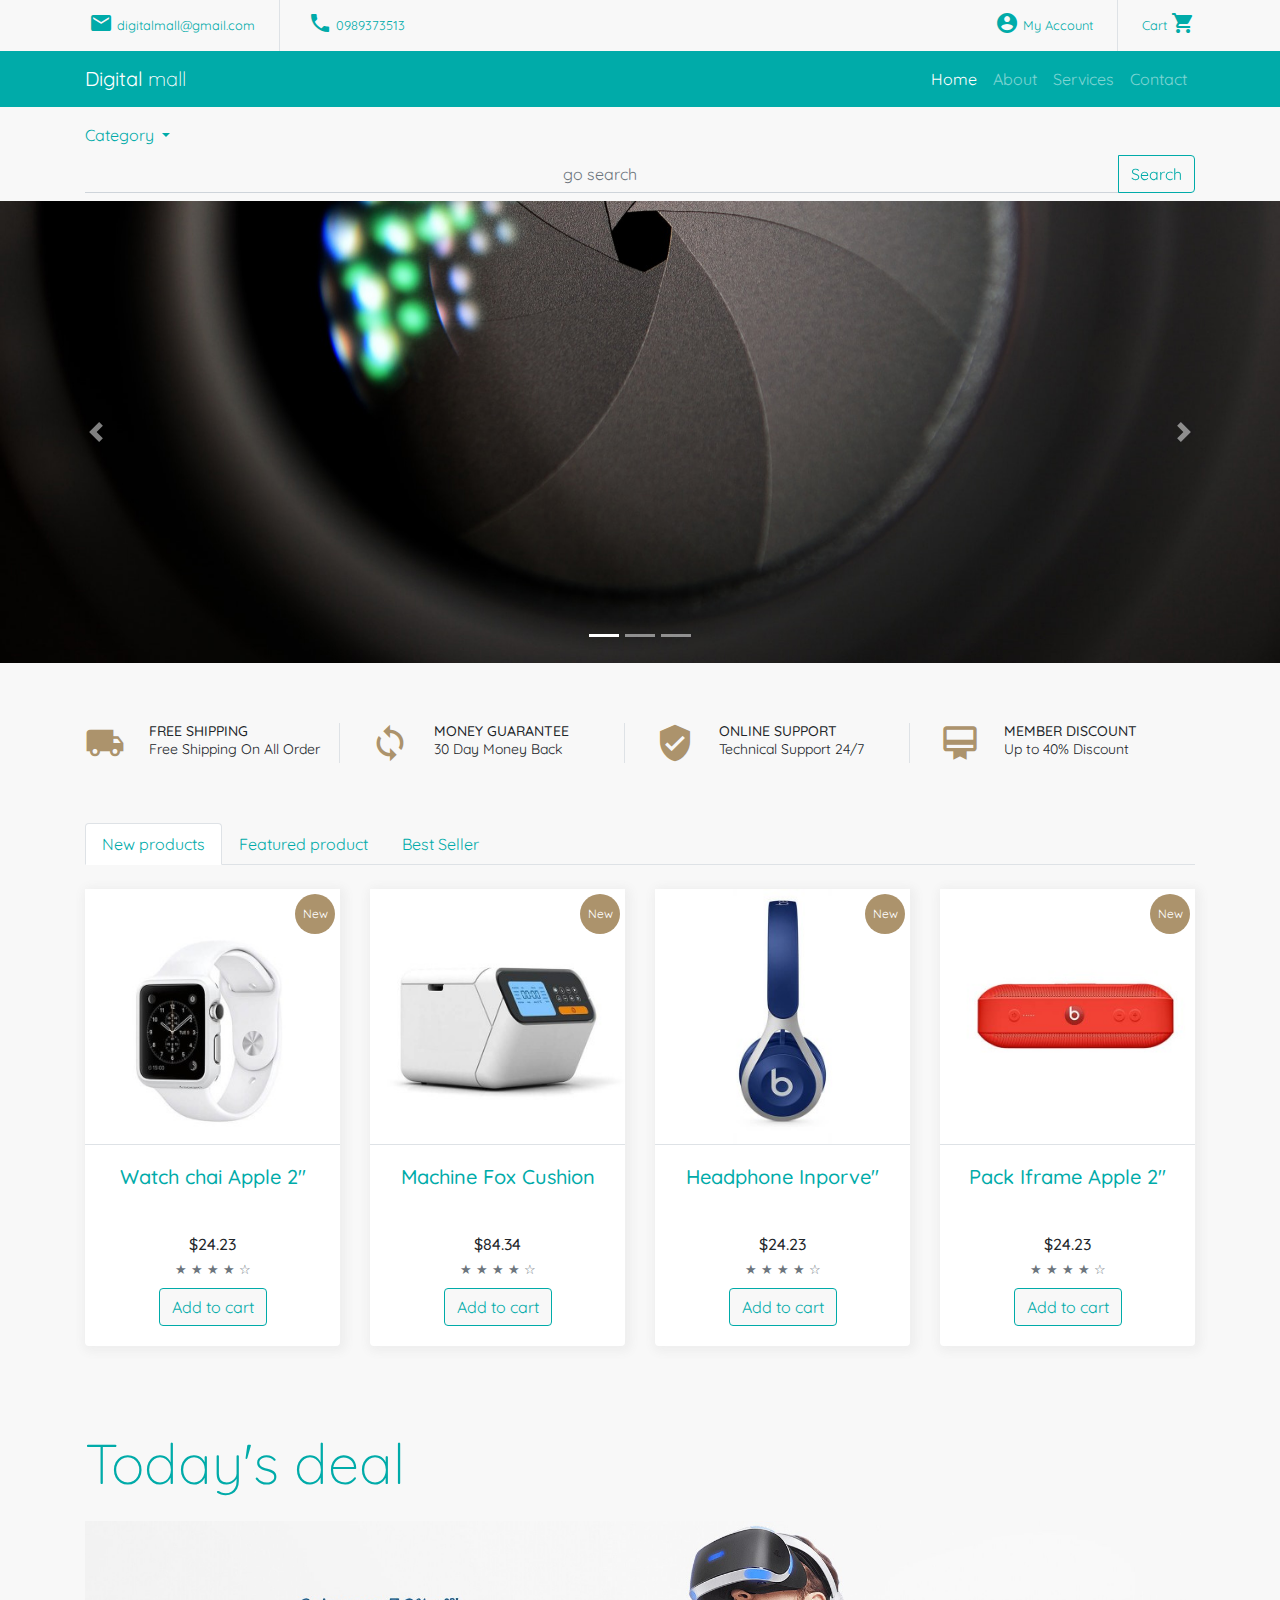
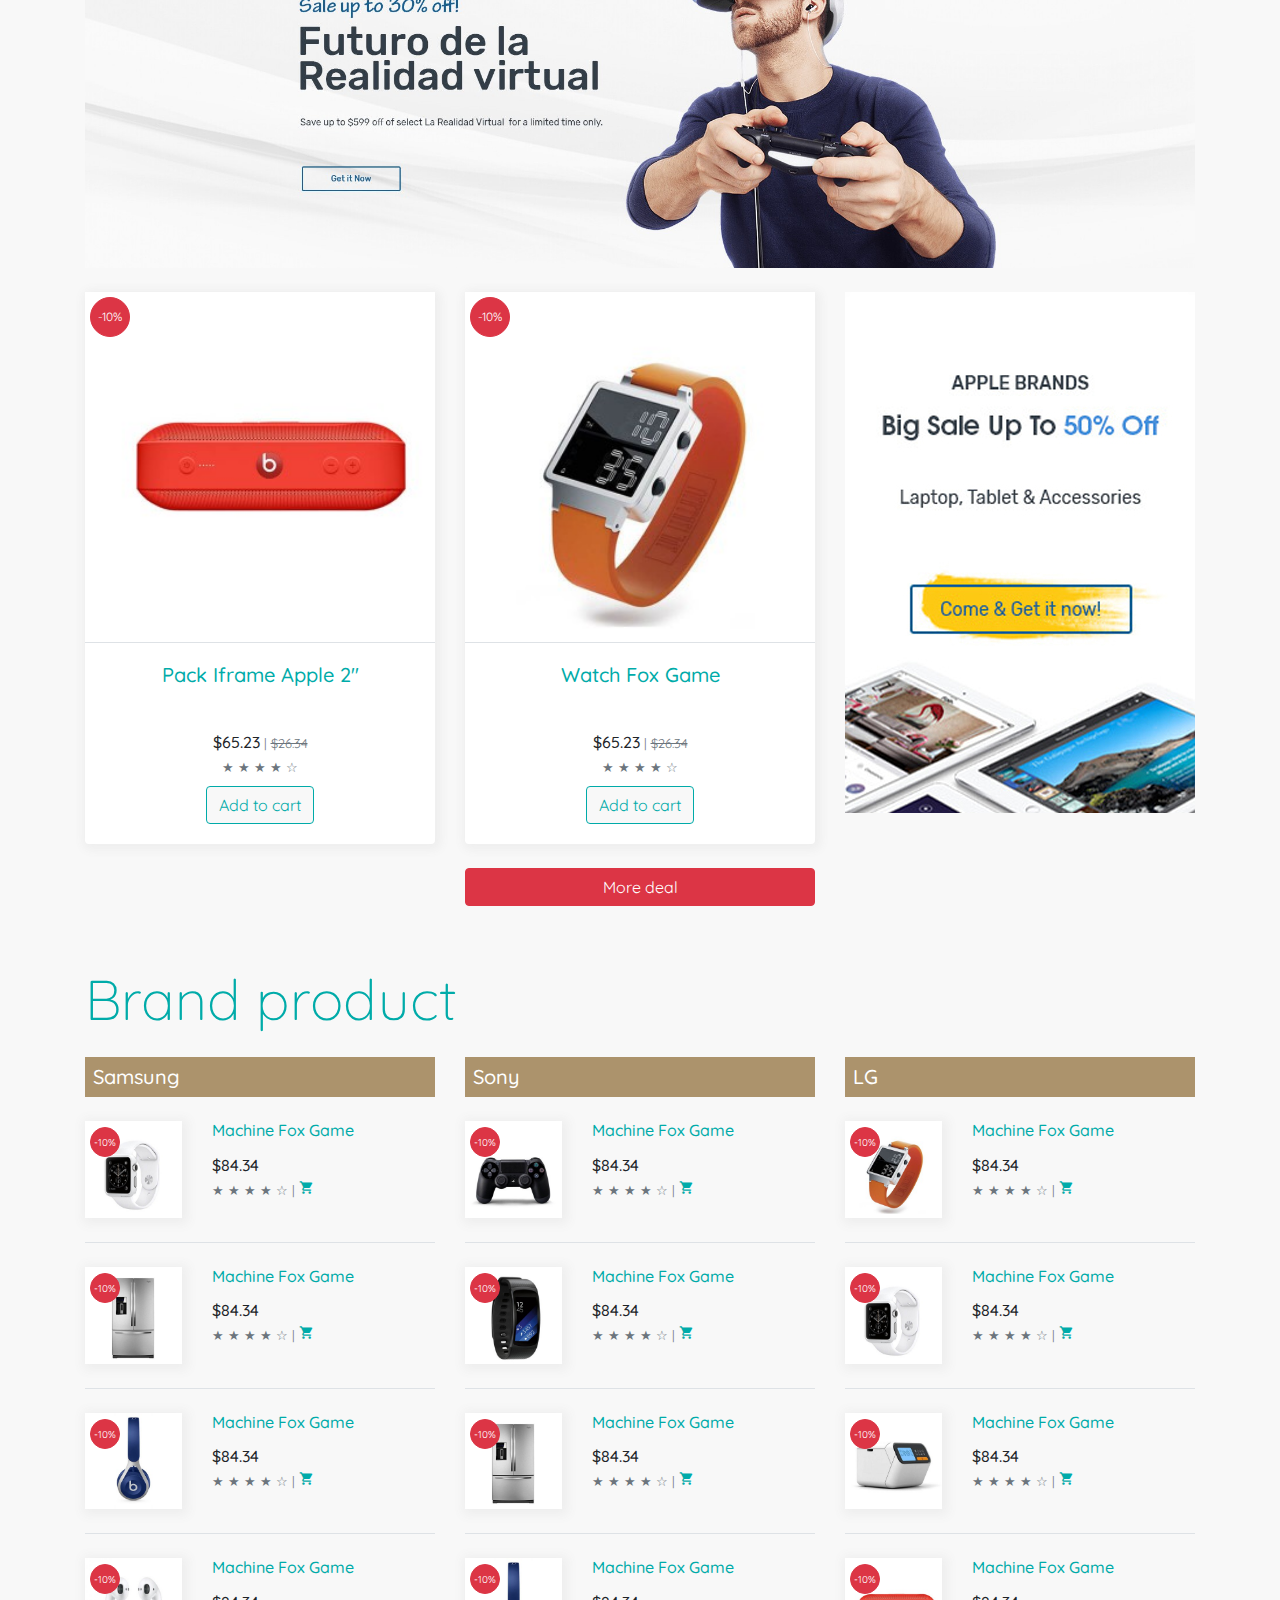
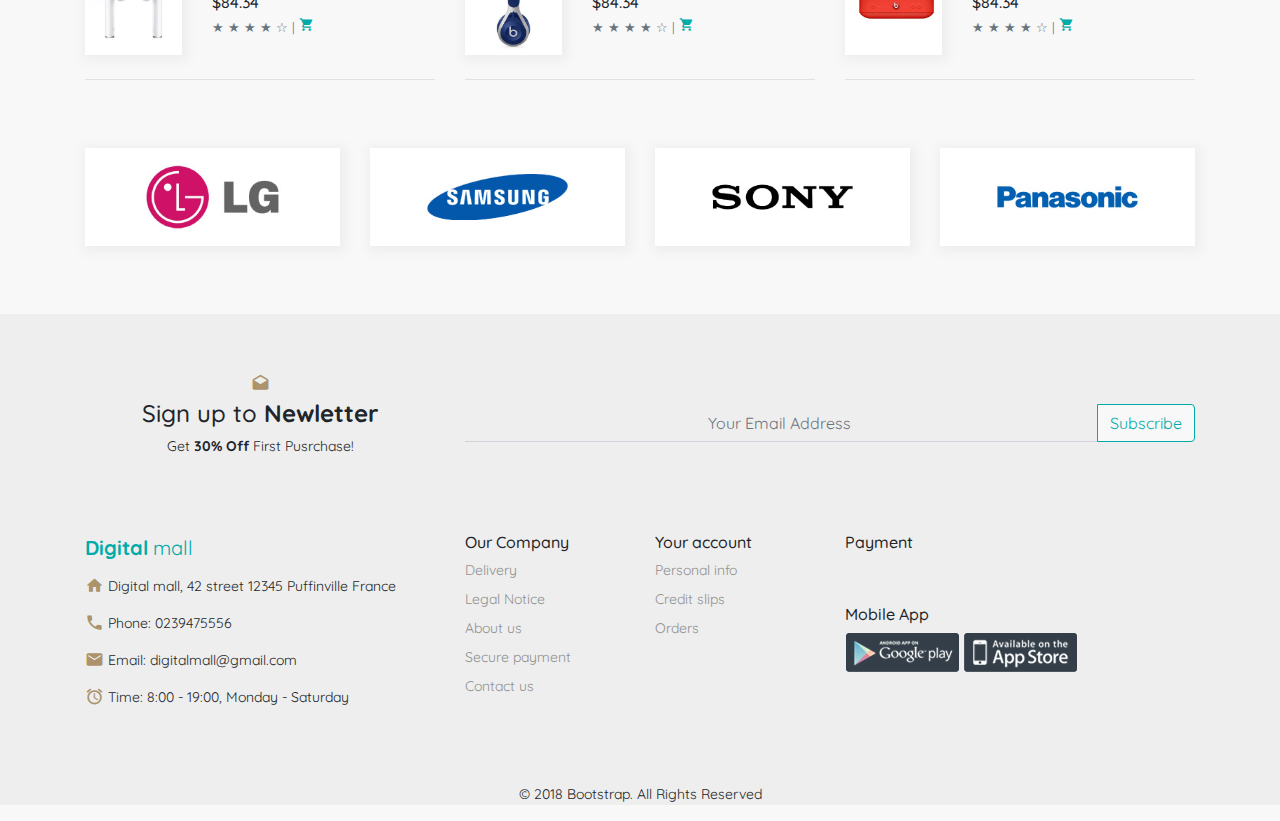
==== commit 2d0d94ae: "8" ====
--- a/index.html
+++ b/index.html
@@ -33,7 +33,7 @@
       </ul> 
       <ul class="list-unstyled mb-0 float-right position-relative">
         <li class="nav-item  float-left navbar-text border-right pr-4 d-flex align-items-center  ">
-          <a href="" class="pr-1 py-0 ins-a-brand"><i class="material-icons">account_circle</i></a><small><a href="" class="nav-link ins-a-brand px-0 my-0">My Account</a> </small>
+          <a href="login.html" class="pr-1 py-0 ins-a-brand"><i class="material-icons">account_circle</i></a><small><a href="login.html" class="nav-link ins-a-brand px-0 my-0">My Account</a> </small>
         </li>
         <li class="nav-item  float-left navbar-text  ml-4 d-flex align-items-center ">
           <small><a href="cart.html" class="nav-link ins-a-brand px-0 my-0">Cart</a> </small><a href="cart.html" class="pl-1 my-0 ins-a-brand"><i class="material-icons">shopping_cart</i></a> 
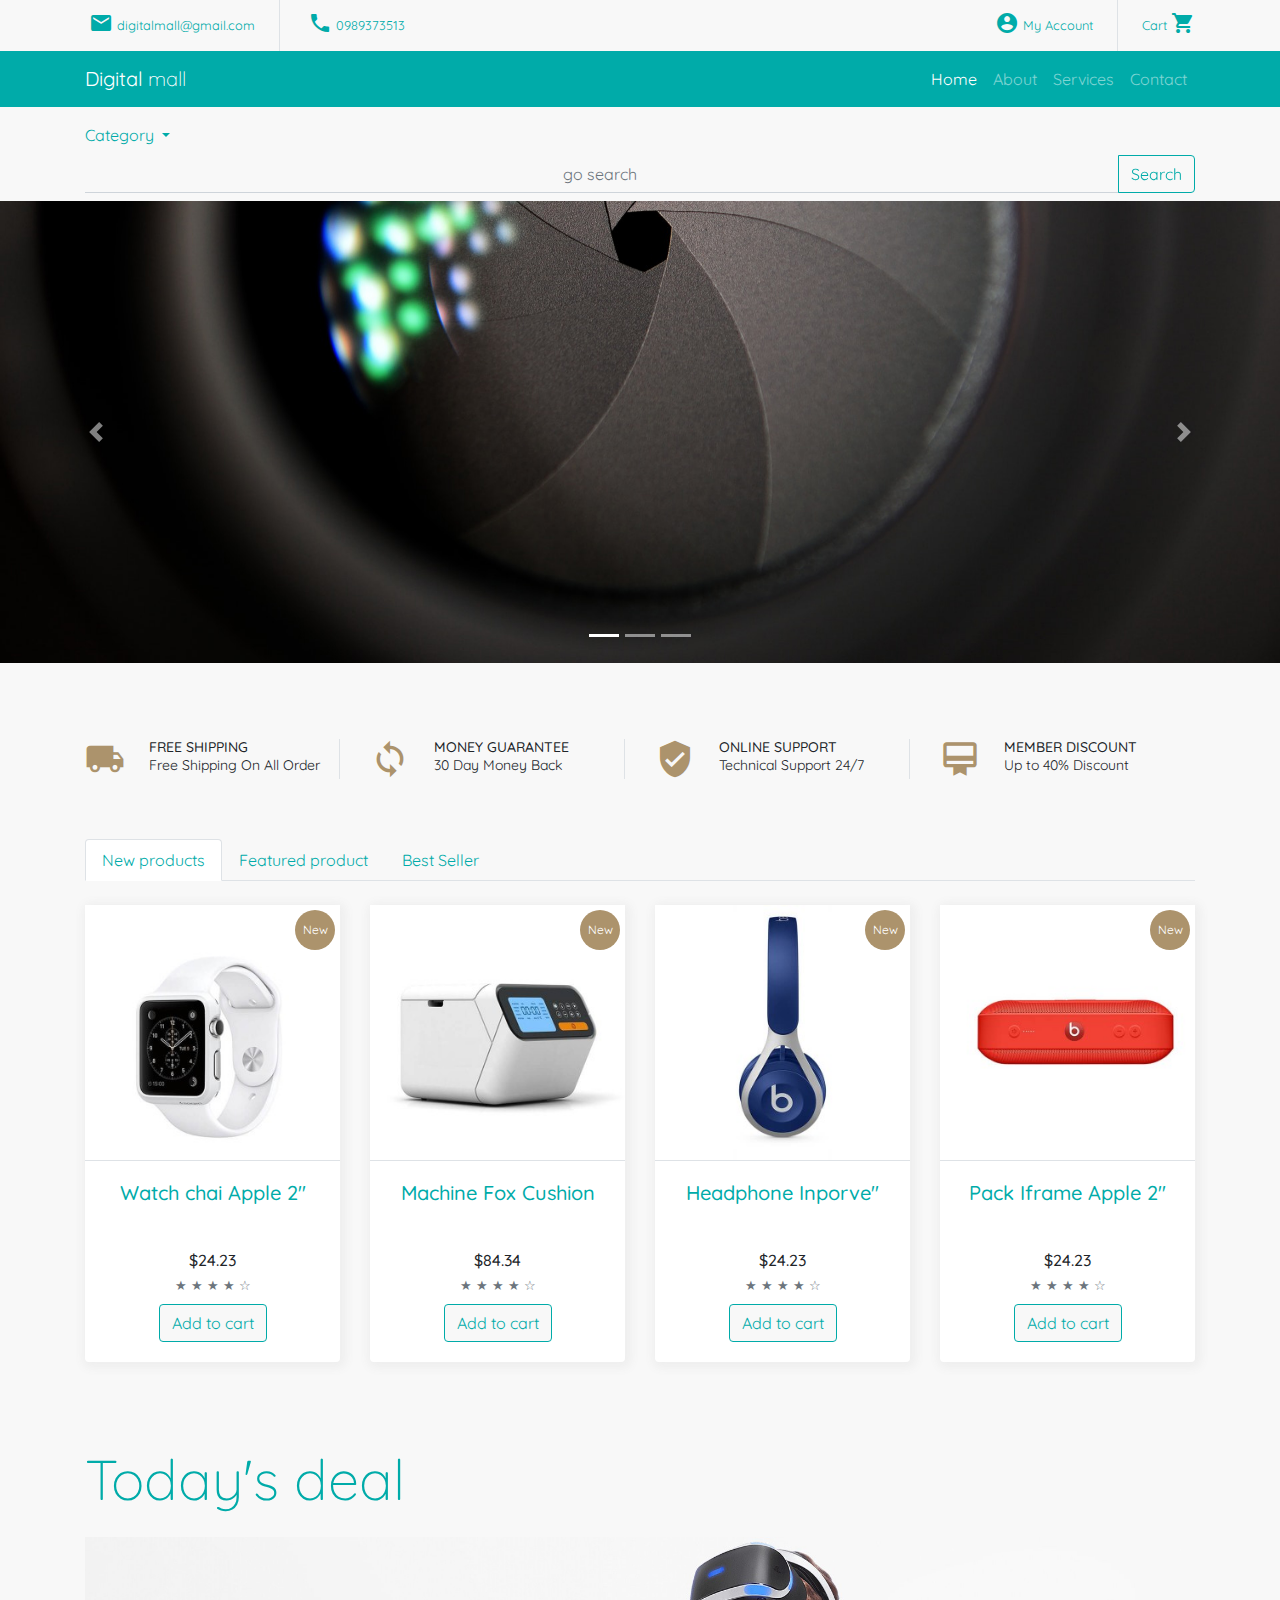
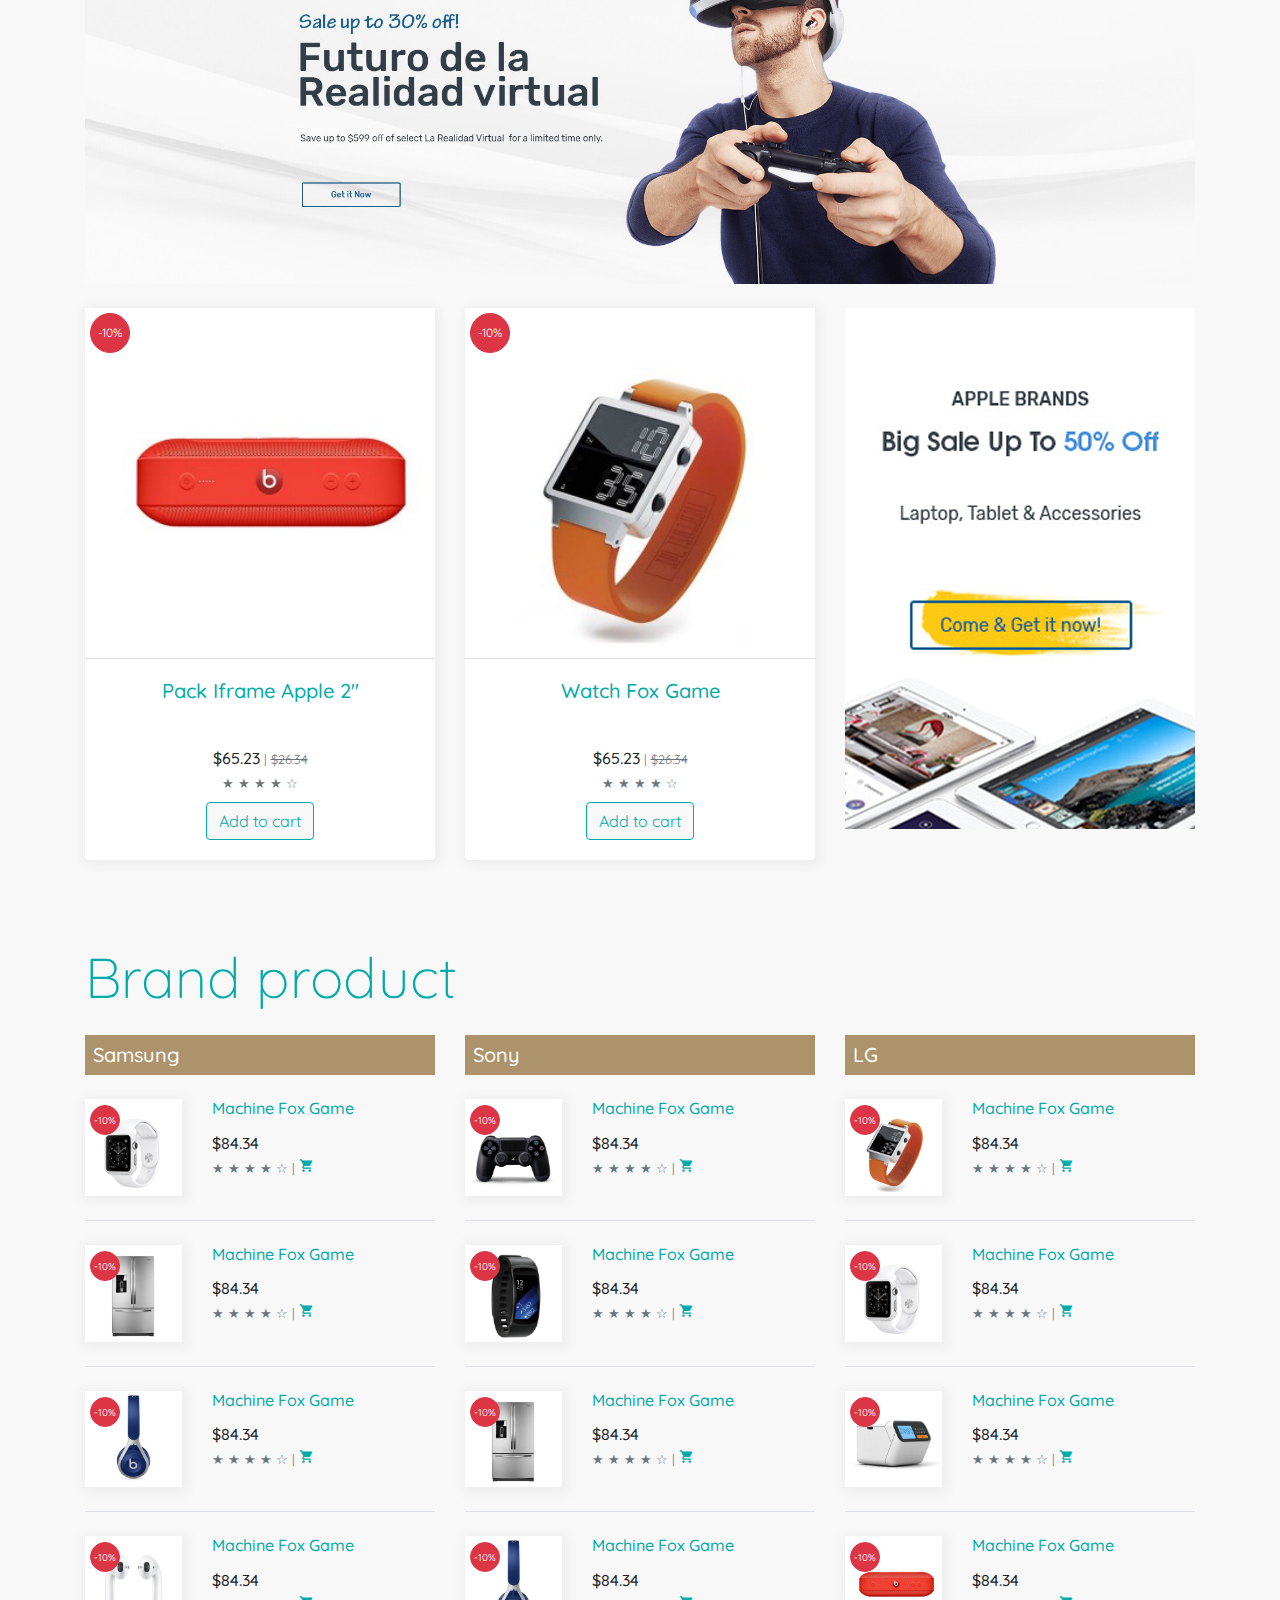
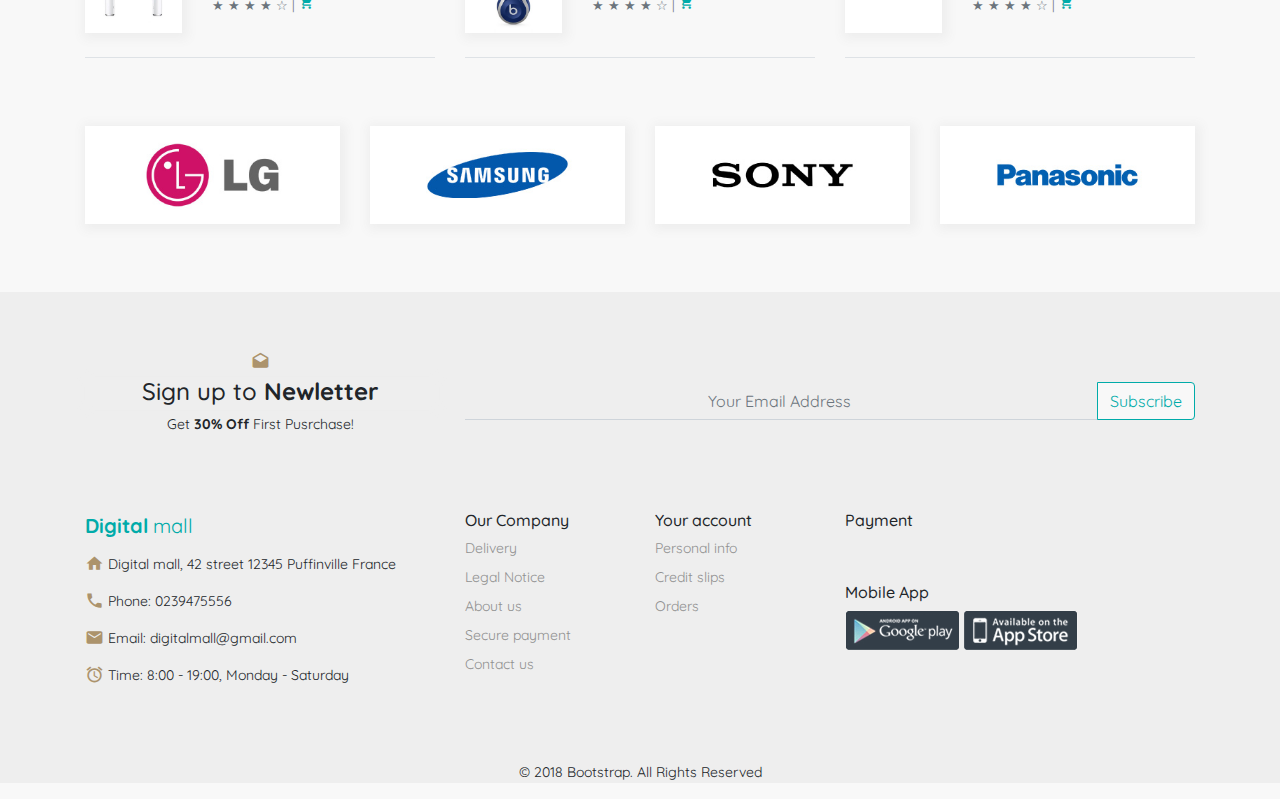
==== commit e8c6c754: "9" ====
--- a/index.html
+++ b/index.html
@@ -129,7 +129,7 @@
     <div class="container ">
       <!--row:1 list-item-1 -->
       <div class="row  ins-list-item-1 ins-pt">
-          <div class="col-md-3">
+          <div class="col-md-3 col-6 mt-3">
             <div class="media border-right">
               <i class="material-icons align-self-center ins-icon-1 mr-4">local_shipping</i>
               <div class="media-body">
@@ -138,7 +138,7 @@
               </div>
             </div>
           </div>
-          <div class="col-md-3">
+          <div class="col-md-3 col-6 mt-3">
             <div class="media border-right">
               <i class="material-icons align-self-center ins-icon-1 mr-4">sync</i>
               <div class="media-body">
@@ -147,7 +147,7 @@
               </div>
             </div>
           </div>
-          <div class="col-md-3">
+          <div class="col-md-3 col-6 mt-3">
             <div class="media border-right">
               <i class="material-icons align-self-center ins-icon-1 mr-4">verified_user</i>
               <div class="media-body">
@@ -156,7 +156,7 @@
               </div>
             </div>
           </div>
-          <div class="col-md-3">
+          <div class="col-md-3 col-6 mt-3">
             <div class="media ">
               <i class="material-icons align-self-center ins-icon-1 mr-4">card_membership</i>
               <div class="media-body">
@@ -488,7 +488,6 @@
                 <button type="button" class="btn ins-btn-outline-brand mt-2">Add to cart</button>
               </div>
             </div>
-            <button class="btn btn-danger ins-more-deal">More deal</button>
         </div>
         <div class="col-md-4">
           <img class="my-4 ins-banner-deal" src="img/deal-1.jpg" alt="">
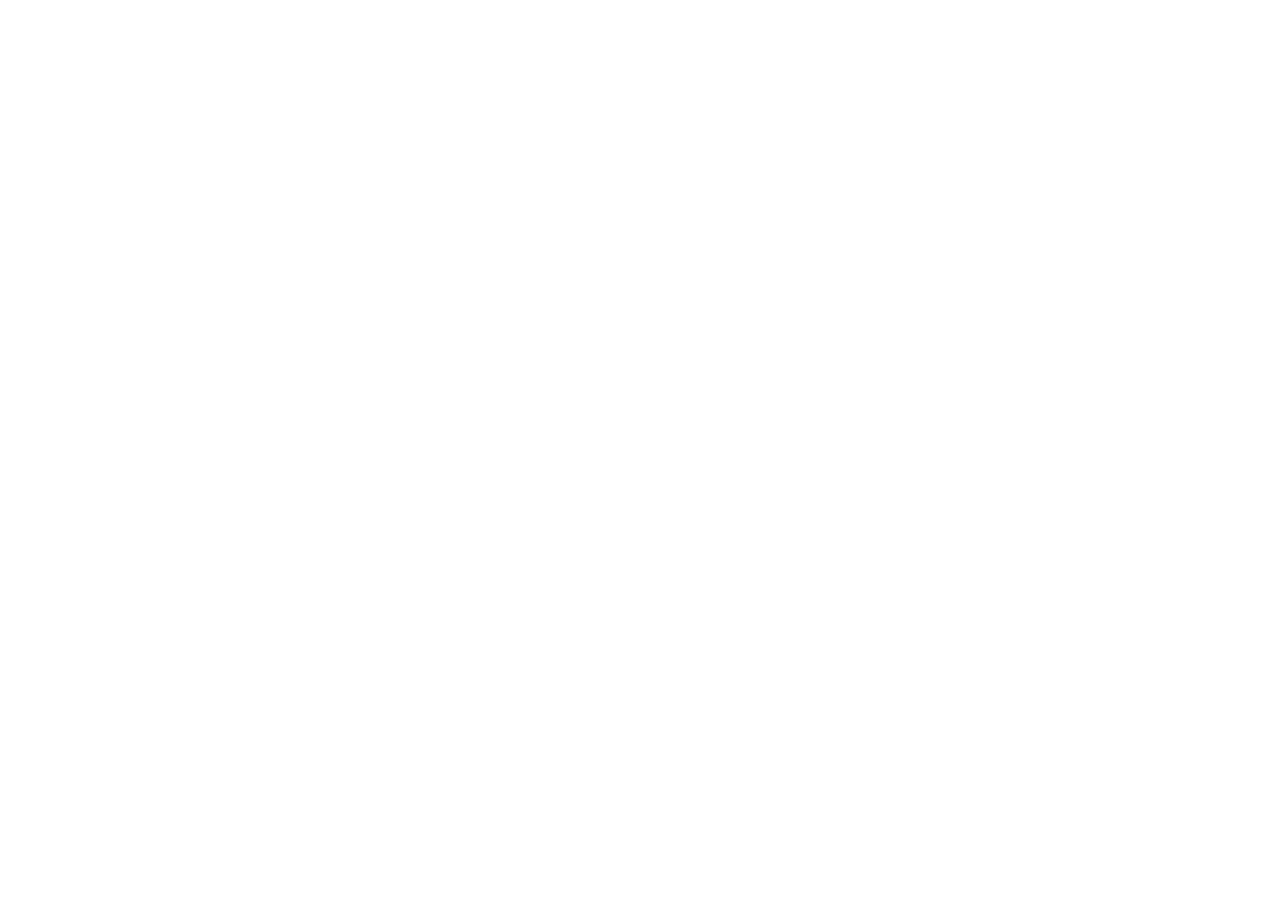
==== commit f5dd4716: "push" ====
--- a/index.html
+++ b/index.html
@@ -1,876 +1 @@
-<!DOCTYPE html>
-<html lang="en">
-
-  <head>
-
-    <meta charset="utf-8">
-    <meta name="viewport" content="width=device-width, initial-scale=1, shrink-to-fit=no">
-    <meta name="description" content="">
-    <meta name="author" content="">
-
-    <title>Digital mall</title>
-
-    <!-- Bootstrap core CSS -->
-    <link href="vendor/bootstrap/css/bootstrap.min.css" rel="stylesheet">
-
-    <!-- Custom styles for this template -->
-    <link href="css/shop-homepage.css" rel="stylesheet">
-    <link href="https://fonts.googleapis.com/icon?family=Material+Icons"
-      rel="stylesheet">
-      <link href="https://fonts.googleapis.com/css?family=Quicksand:300,400,500,700&amp;subset=latin-ext,vietnamese" rel="stylesheet">
-  </head>
-
-  <body>
-    <!-- navigation -->
-    <div class="container ins-nav-top">
-      <ul class="list-unstyled mb-0 float-left position-relative">
-        <li class="nav-item  float-left navbar-text border-right pr-4 d-flex align-items-center  ">
-            <a href="" class="pl-1 my-0 ins-a-brand"><i class="material-icons pr-1">email</i></a> <small><a href="" class="nav-link ins-a-brand px-0 my-0"> digitalmall@gmail.com</a> </small>
-        </li>
-        <li class="nav-item  float-left navbar-text pl-4 d-flex align-items-center  ">
-            <a href="" class="pl-1 my-0 ins-a-brand"><i class="material-icons pr-1">phone</i></a> <small><a href="" class="nav-link ins-a-brand px-0 my-0"> 0989373513</a> </small>
-        </li>
-      </ul> 
-      <ul class="list-unstyled mb-0 float-right position-relative">
-        <li class="nav-item  float-left navbar-text border-right pr-4 d-flex align-items-center  ">
-          <a href="login.html" class="pr-1 py-0 ins-a-brand"><i class="material-icons">account_circle</i></a><small><a href="login.html" class="nav-link ins-a-brand px-0 my-0">My Account</a> </small>
-        </li>
-        <li class="nav-item  float-left navbar-text  ml-4 d-flex align-items-center ">
-          <small><a href="cart.html" class="nav-link ins-a-brand px-0 my-0">Cart</a> </small><a href="cart.html" class="pl-1 my-0 ins-a-brand"><i class="material-icons">shopping_cart</i></a> 
-        </li>
-      </ul> 
-
-    </div>
-    <nav class="navbar  w-100 navbar-expand-lg navbar-dark ins-bg-brand ins-nav-main">
-      <div class="container">
-        <a class="navbar-brand display-4" href="index.html"><b>Digital</b> mall</a>
-        <button class="navbar-toggler" type="button" data-toggle="collapse" data-target="#navbarResponsive" aria-controls="navbarResponsive" aria-expanded="false" aria-label="Toggle navigation">
-          <span class="navbar-toggler-icon"></span>
-        </button>
-        <div class="collapse navbar-collapse" id="navbarResponsive">
-          <ul class="navbar-nav ml-auto">
-            <li class="nav-item active">
-              <a class="nav-link" href="index.html">Home
-                <span class="sr-only">(current)</span>
-              </a>
-            </li>
-            <li class="nav-item">
-              <a class="nav-link" href="#">About</a>
-            </li>
-            <li class="nav-item">
-              <a class="nav-link" href="#">Services</a>
-            </li>
-            <li class="nav-item">
-              <a class="nav-link" href="#">Contact</a>
-            </li>
-          </ul>
-        </div>
-      </div>
-    </nav>
-    <nav class="navbar ins-nav-third">
-      <div class="container">
-        <div class="nav-item dropdown ">
-          <a class="nav-link dropdown-toggle pl-0 ins-a-brand" href="categories.html" id="navbarDropdown" role="button" data-toggle="dropdown" aria-haspopup="true" aria-expanded="false">
-            Category
-          </a>
-          <div class="dropdown-menu" aria-labelledby="navbarDropdown">
-            <a class="dropdown-item ins-a-brand" href="categories.html">Laptop</a>
-            <a class="dropdown-item ins-a-brand" href="categories.html">Smartphone</a>
-            <a class="dropdown-item ins-a-brand" href="categories.html">TV & Audio</a>
-            <a class="dropdown-item ins-a-brand" href="categories.html">Smartphone</a>
-            <a class="dropdown-item ins-a-brand" href="categories.html">Camera</a>
-            <div class="dropdown-divider"></div>
-            <a class="dropdown-item ins-a-brand" href="categories.html">Software</a>
-            <a class="dropdown-item ins-a-brand" href="categories.html">Acessories</a>
-          </div>
-        </div>
-        <div class="input-group">
-          <input type="search" id="inputSearchHeader" class="input-group-text form-control ins-input-search" placeholder="go search"
-            aria-label="Username" aria-describedby="basic-addon1">
-            <div class="input-group-append">
-              <button type="submit" class="btn ins-btn-outline-brand form-control" aria-describedby="inputSearchHeader" >Search</button>
-            </div>
-        </div>
-      </div>
-    </nav>
-    <!-- navigation-end -->
-
-    <!-- Page Content -->
-    <div class="container-fluid">
-        <div class="row">
-            <div id="carouselExampleIndicators" class="carousel slide ins-slide-home my-4" data-ride="carousel">
-                <ol class="carousel-indicators">
-                  <li data-target="#carouselExampleIndicators" data-slide-to="0" class="active"></li>
-                  <li data-target="#carouselExampleIndicators" data-slide-to="1"></li>
-                  <li data-target="#carouselExampleIndicators" data-slide-to="2"></li>
-                </ol>
-                <div class="carousel-inner" role="listbox">
-                  <div class="carousel-item active">
-                    <img class="d-block img-fluid" src="img/slide-camera.jpeg" alt="First slide">
-                  </div>
-                  <div class="carousel-item">
-                    <img class="d-block img-fluid" src="img/slide-watch.jpeg" alt="Second slide">
-                  </div>
-                  <div class="carousel-item">
-                    <img class="d-block img-fluid" src="img/slide-laptop.jpeg" alt="Third slide">
-                  </div>
-                </div>
-                <a class="carousel-control-prev" href="#carouselExampleIndicators" role="button" data-slide="prev">
-                  <span class="carousel-control-prev-icon" aria-hidden="true"></span>
-                  <span class="sr-only">Previous</span>
-                </a>
-                <a class="carousel-control-next" href="#carouselExampleIndicators" role="button" data-slide="next">
-                  <span class="carousel-control-next-icon" aria-hidden="true"></span>
-                  <span class="sr-only">Next</span>
-                </a>
-              </div>
-        </div>
-    </div>
-    <div class="container ">
-      <!--row:1 list-item-1 -->
-      <div class="row  ins-list-item-1 ins-pt">
-          <div class="col-md-3 col-6 mt-3">
-            <div class="media border-right">
-              <i class="material-icons align-self-center ins-icon-1 mr-4">local_shipping</i>
-              <div class="media-body">
-                <h5>FREE SHIPPING</h5>
-                <p>Free Shipping On All Order</p>
-              </div>
-            </div>
-          </div>
-          <div class="col-md-3 col-6 mt-3">
-            <div class="media border-right">
-              <i class="material-icons align-self-center ins-icon-1 mr-4">sync</i>
-              <div class="media-body">
-                <h5>MONEY GUARANTEE</h5>
-                <p>30 Day Money Back</p>
-              </div>
-            </div>
-          </div>
-          <div class="col-md-3 col-6 mt-3">
-            <div class="media border-right">
-              <i class="material-icons align-self-center ins-icon-1 mr-4">verified_user</i>
-              <div class="media-body">
-                <h5>ONLINE SUPPORT</h5>
-                <p>Technical Support 24/7</p>
-              </div>
-            </div>
-          </div>
-          <div class="col-md-3 col-6 mt-3">
-            <div class="media ">
-              <i class="material-icons align-self-center ins-icon-1 mr-4">card_membership</i>
-              <div class="media-body">
-                <h5>MEMBER DISCOUNT</h5>
-                <p>Up to 40% Discount</p>
-              </div>
-            </div>
-          </div>
-      </div>
-      <!--row:1 list-item-1-end -->
-      <div class="row ins-pt">
-        <div class="col-md-12">
-        <!--row:2 list-new-featured-bestseller-product -->
-        <nav class="">
-            <div class="nav nav-tabs" id="nav-tab" role="tablist">
-              <a class="nav-item nav-link active ins-a-brand" id="nav-new-products-tab" data-toggle="tab" href="#nav-new-products" role="tab" aria-controls="nav-home"
-                aria-selected="true">New products</a>
-              <a class="nav-item nav-link ins-a-brand" id="nav-featured-products-tab" data-toggle="tab" href="#nav-featured-products" role="tab" aria-controls="nav-profile"
-                aria-selected="false">Featured product</a>
-              <a class="nav-item nav-link ins-a-brand" id="nav-best-seller-tab" data-toggle="tab" href="#nav-best-seller" role="tab" aria-controls="nav-contact"
-                aria-selected="false">Best Seller</a>
-            </div>
-          </nav>
-          <div class="tab-content" id="nav-tabContent">
-            <div class="tab-pane fade show active" id="nav-new-products" role="tabpanel" aria-labelledby="nav-home-tab">
-              <div class="row">
-                <div class="col-md-3 col-6">
-                  <div class="card text-center border-0 my-4 ins-card-product">
-                    <a href="product-detail.html">
-                      <img class="ins-img-product" src="img/new-product-watch.jpg" alt="">
-                    </a>
-                    <span class="btn ins-bg-second rounded-circle ins-btn-new">New</span>
-                    <div class="card-body border-top">
-                      <h5 class="card-title ins-card-title">
-                        <a href="product-detail.html" class="ins-a-brand">Watch chai Apple 2"</a>
-                      </h5>
-                      <h7>$24.23</h7>
-                      <br>
-                      <small class="text-muted">&#9733; &#9733; &#9733; &#9733; &#9734;</small>
-                      <br>
-                      <button type="button" class="btn ins-btn-outline-brand mt-2">Add to cart</button>
-                    </div>
-                  </div>
-                </div>
-                <div class="col-md-3 col-6">
-                  <div class="card text-center border-0 my-4 ins-card-product">
-                    <a href="product-detail.html">
-                      <img class="ins-img-product" src="img/new-product-machine.jpg" alt="">
-                    </a>
-                    <span class="btn ins-bg-second rounded-circle ins-btn-new">New</span>
-                    <div class="card-body border-top">
-                      <h5 class="card-title ins-card-title">
-                        <a href="product-detail.html" class="ins-a-brand">Machine Fox Cushion</a>
-                      </h5>
-                      <h7>$84.34</h7>
-                      <br>
-                      <small class="text-muted">&#9733; &#9733; &#9733; &#9733; &#9734;</small>
-                      <br>
-                      <button type="button" class="btn ins-btn-outline-brand mt-2">Add to cart</button>
-                    </div>
-                  </div>
-                </div>
-                <div class="col-md-3 col-6">
-                  <div class="card text-center border-0 my-4 ins-card-product">
-                    <a href="product-detail.html">
-                      <img class="ins-img-product" src="img/new-product-headphone.jpg" alt="">
-                    </a>
-                    <span class="btn ins-bg-second rounded-circle ins-btn-new">New</span>
-                    <div class="card-body border-top">
-                      <h5 class="card-title ins-card-title">
-                        <a href="product-detail.html" class="ins-a-brand">Headphone Inporve"</a>
-                      </h5>
-                      <h7>$24.23</h7>
-                      <br>
-                      <small class="text-muted">&#9733; &#9733; &#9733; &#9733; &#9734;</small>
-                      <br>
-                      <button type="button" class="btn ins-btn-outline-brand mt-2">Add to cart</button>
-                    </div>
-                  </div>
-                </div>
-                <div class="col-md-3 col-6">
-                  <div class="card text-center border-0 my-4 ins-card-product">
-                    <a href="product-detail.html">
-                      <img class="ins-img-product" src="img/new-product-pack.jpg" alt="">
-                    </a>
-                    <span class="btn ins-bg-second rounded-circle ins-btn-new">New</span>
-                    <div class="card-body border-top">
-                      <h5 class="card-title ins-card-title">
-                        <a href="product-detail.html" class="ins-a-brand">Pack Iframe Apple 2"</a>
-                      </h5>
-                      <h7>$24.23</h7>
-                      <br>
-                      <small class="text-muted">&#9733; &#9733; &#9733; &#9733; &#9734;</small>
-                      <br>
-                      <button type="button" class="btn ins-btn-outline-brand mt-2">Add to cart</button>
-                    </div>
-                  </div>
-                </div>
-              </div>
-            </div>
-            <div class="tab-pane fade" id="nav-featured-products" role="tabpanel" aria-labelledby="nav-profile-tab">
-              <div class="row">
-                  <div class="col-md-3 col-6">
-                    <div class="card text-center border-0 my-4 ins-card-product">
-                      <a href="product-detail.html">
-                        <img class="ins-img-product" src="img/featured-product-headphone.jpg" alt="">
-                      </a>
-                      <span class="btn btn-danger rounded-circle ins-btn-deal">
-                          -10%
-                      </span>
-                      <div class="card-body border-top">
-                        <h5 class="card-title ins-card-title">
-                          <a href="product-detail.html" class="ins-a-brand">Headphone Conjed Fox</a>
-                        </h5>
-                        <h7>$65.23 </h7>
-                        <small class="text-muted">
-                            | <s> $26.34</s>
-                        </small>
-                        <br>
-                        <small class="text-muted">&#9733; &#9733; &#9733; &#9733; &#9734;</small>
-                        <br>
-                        <button type="button" class="btn ins-btn-outline-brand mt-2">Add to cart</button>
-                      </div>
-                    </div>
-                  </div>
-                  <div class="col-md-3 col-6">
-                    <div class="card text-center border-0 my-4 ins-card-product">
-                      <a href="product-detail.html">
-                        <img class="ins-img-product" src="img/featured-product-game.jpg" alt="">
-                      </a>
-                      <div class="card-body border-top">
-                        <h5 class="card-title ins-card-title">
-                          <a href="product-detail.html" class="ins-a-brand">Machine Fox Game</a>
-                        </h5>
-                        <h7>$84.34</h7>
-                        <br>
-                        <small class="text-muted">&#9733; &#9733; &#9733; &#9733; &#9734;</small>
-                        <br>
-                        <button type="button" class="btn ins-btn-outline-brand mt-2">Add to cart</button>
-                      </div>
-                    </div>
-                  </div>
-                  <div class="col-md-3 col-6">
-                    <div class="card text-center border-0 my-4 ins-card-product">
-                      <a href="product-detail.html">
-                        <img class="ins-img-product" src="img/featured-product-watch.jpg" alt="">
-                      </a>
-                      <div class="card-body border-top">
-                        <h5 class="card-title ins-card-title">
-                          <a href="product-detail.html" class="ins-a-brand">Watch Inporve"</a>
-                        </h5>
-                        <h7>$24.23</h7>
-                        <br>
-                        <small class="text-muted">&#9733; &#9733; &#9733; &#9733; &#9734;</small>
-                        <br>
-                        <button type="button" class="btn ins-btn-outline-brand mt-2">Add to cart</button>
-                      </div>
-                    </div>
-                  </div>
-                  <div class="col-md-3 col-6">
-                    <div class="card text-center border-0 my-4 ins-card-product">
-                      <a href="product-detail.html">
-                        <img class="ins-img-product" src="img/new-product-pack.jpg" alt="">
-                      </a>
-                      <span class="btn btn-danger rounded-circle ins-btn-deal">
-                          -10%
-                      </span>
-                      <div class="card-body border-top">
-                        <h5 class="card-title ins-card-title">
-                          <a href="product-detail.html" class="ins-a-brand">Pack Iframe Apple 2"</a>
-                        </h5>
-                        <h7>$65.23 </h7>
-                        <small class="text-muted">
-                            | <s> $26.34</s>
-                        </small>
-                        <br>
-                        <small class="text-muted">&#9733; &#9733; &#9733; &#9733; &#9734;</small>
-                        <br>
-                        <button type="button" class="btn ins-btn-outline-brand mt-2">Add to cart</button>
-                      </div>
-                    </div>
-                  </div>
-                </div>
-            </div>
-            <div class="tab-pane fade" id="nav-best-seller" role="tabpanel" aria-labelledby="nav-contact-tab">
-              <div class="row">
-                <div class="col-md-3 col-6">
-                  <div class="card text-center border-0 my-4 ins-card-product">
-                    <a href="product-detail.html">
-                      <img class="ins-img-product" src="img/best-seller-frid.jpg" alt="">
-                    </a>
-                    <span class="btn btn-danger rounded-circle ins-btn-deal">
-                        -10%
-                    </span>
-                    <div class="card-body border-top">
-                      <h5 class="card-title ins-card-title">
-                        <a href="product-detail.html" class="ins-a-brand">Frid Conjed Fox</a>
-                      </h5>
-                      <h7>$65.23 </h7>
-                        <small class="text-muted">
-                            | <s> $26.34</s>
-                        </small>
-                      <br>
-                      <small class="text-muted">&#9733; &#9733; &#9733; &#9733; &#9734;</small>
-                      <br>
-                      <button type="button" class="btn ins-btn-outline-brand mt-2">Add to cart</button>
-                    </div>
-                  </div>
-                </div>
-                <div class="col-md-3 col-6">
-                  <div class="card text-center border-0 my-4 ins-card-product">
-                    <a href="product-detail.html">
-                      <img class="ins-img-product" src="img/best-seller-watch.jpg" alt="">
-                    </a>
-                    <span class="btn btn-danger rounded-circle ins-btn-deal">
-                        -10%
-                    </span>
-                    <div class="card-body border-top">
-                      <h5 class="card-title ins-card-title">
-                        <a href="product-detail.html" class="ins-a-brand">Watch Fox Game</a>
-                      </h5>
-                      <h7>$65.23 </h7>
-                        <small class="text-muted">
-                            | <s> $26.34</s>
-                        </small>
-                      <br>
-                      <small class="text-muted">&#9733; &#9733; &#9733; &#9733; &#9734;</small>
-                      <br>
-                      <button type="button" class="btn ins-btn-outline-brand mt-2">Add to cart</button>
-                    </div>
-                  </div>
-                </div>
-                <div class="col-md-3 col-6">
-                  <div class="card text-center border-0 my-4 ins-card-product">
-                    <a href="product-detail.html">
-                      <img class="ins-img-product" src="img/featured-product-watch.jpg" alt="">
-                    </a>
-                    <span class="btn btn-danger rounded-circle ins-btn-deal">
-                        -10%
-                    </span>
-                    <div class="card-body border-top">
-                      <h5 class="card-title ins-card-title">
-                        <a href="product-detail.html" class="ins-a-brand">Watch Inporve"</a>
-                      </h5>
-                      <h7>$65.23 </h7>
-                        <small class="text-muted">
-                            | <s> $26.34</s>
-                        </small>
-                      <br>
-                      <small class="text-muted">&#9733; &#9733; &#9733; &#9733; &#9734;</small>
-                      <br>
-                      <button type="button" class="btn ins-btn-outline-brand mt-2">Add to cart</button>
-                    </div>
-                  </div>
-                </div>
-                <div class="col-md-3 col-6">
-                  <div class="card text-center border-0 my-4 ins-card-product">
-                    <a href="product-detail.html">
-                      <img class="ins-img-product" src="img/new-product-pack.jpg" alt="">
-                    </a>
-                    <div class="card-body border-top">
-                      <h5 class="card-title ins-card-title">
-                        <a href="product-detail.html" class="ins-a-brand">Pack Iframe Apple 2"</a>
-                      </h5>
-                      <h7>$24.23</h7>
-                      <br>
-                      <small class="text-muted">&#9733; &#9733; &#9733; &#9733; &#9734;</small>
-                      <br>
-                      <button type="button" class="btn ins-btn-outline-brand mt-2">Add to cart</button>
-                    </div>
-                  </div>
-                </div>
-              </div>
-            </div>
-          </div>
-        </div>
-        <!--row:2 list-new-featured-bestseller-product-endd -->
-
-      </div>
-
-      <!-- row:3 img-deal -->
-      <div class="row today-deal ins-pt ">
-        <div class="col-md-12 header-deal">
-          <span class="display-4 ins-text-brand">Today's deal</span>
-          <a href="product-detail.html"><img src="img/deal.jpg" class="mt-4" alt=""></a>
-        </div>
-        <div class="col-md-4  col-6">
-          <div class="card text-center border-0 my-4 ins-card-product">
-              <a href="product-detail.html">
-                <img class="ins-img-product" src="img/new-product-pack.jpg" alt="">
-              </a>
-              <span class="btn btn-danger rounded-circle ins-btn-deal">
-                  -10%
-              </span>
-              <div class="card-body border-top">
-                <h5 class="card-title ins-card-title">
-                  <a href="product-detail.html" class="ins-a-brand">Pack Iframe Apple 2"</a>
-                </h5>
-                <h7>$65.23 </h7>
-                <small class="text-muted">
-                    | <s> $26.34</s>
-                </small>
-                <br>
-                <small class="text-muted">&#9733; &#9733; &#9733; &#9733; &#9734;</small>
-                <br>
-                <button type="button" class="btn ins-btn-outline-brand mt-2">Add to cart</button>
-              </div>
-            </div>
-        </div>
-        <div class="col-md-4  col-6">
-            <div class="card text-center border-0 my-4 ins-card-product">
-              <a href="product-detail.html">
-                <img class="ins-img-product" src="img/best-seller-watch.jpg" alt="">
-              </a>
-              <span class="btn btn-danger rounded-circle ins-btn-deal">
-                  -10%
-              </span>
-              <div class="card-body border-top">
-                <h5 class="card-title ins-card-title">
-                  <a href="product-detail.html" class="ins-a-brand">Watch Fox Game</a>
-                </h5>
-                <h7>$65.23 </h7>
-                  <small class="text-muted">
-                      | <s> $26.34</s>
-                  </small>
-                <br>
-                <small class="text-muted">&#9733; &#9733; &#9733; &#9733; &#9734;</small>
-                <br>
-                <button type="button" class="btn ins-btn-outline-brand mt-2">Add to cart</button>
-              </div>
-            </div>
-        </div>
-        <div class="col-md-4">
-          <img class="my-4 ins-banner-deal" src="img/deal-1.jpg" alt="">
-        </div>
-      </div>
-      <!--row:3 img-deal-end -->
-
-
-
-      <!-- row:4 brand-product -->
-      <div class="row ins-brand-product ins-pt">
-          <div class="col-md-12">
-              <span class="display-4 ins-text-brand pb-4 ">Brand product</span>
-          </div>
-          <div class="col-md-4">
-            <a href=""><h5 class="mt-4 p-2 mb-0  text-white ins-bg-second">Samsung</h5></a>
-            <ul class="list-unstyle ins-list-brand-product p-0 my-0">
-              <li class="media  border-bottom">
-                <div class="row ">
-                  <div class="col-md-4 col-4">
-                    <img class="my-4" src="img/new-product-watch.jpg" alt="">
-                    <span class="btn btn-danger rounded-circle ins-btn-deal-sm">
-                        -10%
-                    </span>
-                  </div>
-                  <div class="col-md-8 col-8 my-4">
-                      <div class="media-body">
-                        <h6 class="card-title ins-card-title">
-                            <a href="product-detail.html" class="ins-a-brand">Machine Fox Game</a>
-                        </h6>
-                        <h7>$84.34</h7>
-                        <br>
-                        <small class="text-muted">&#9733; &#9733; &#9733; &#9733; &#9734; | 
-                          <a href="product-detail.html" class="ins-a-brand"><i class="material-icons">shopping_cart</i></a></small>
-                    </div>
-                  </div>
-                </div>
-              </li>
-              <li class="media border-bottom">
-                <div class="row ">
-                  <div class="col-md-4 col-4">
-                    <img class="my-4" src="img/best-seller-frid.jpg" alt="">
-                    <span class="btn btn-danger rounded-circle ins-btn-deal-sm">
-                        -10%
-                    </span>
-                  </div>
-                  <div class="col-md-8 col-8 my-4">
-                      <div class="media-body">
-                        <h6 class="card-title ins-card-title">
-                            <a href="product-detail.html" class="ins-a-brand">Machine Fox Game</a>
-                        </h6>
-                        <h7>$84.34</h7>
-                        <br>
-                        <small class="text-muted">&#9733; &#9733; &#9733; &#9733; &#9734; | 
-                          <a href="product-detail.html" class="ins-a-brand"><i class="material-icons">shopping_cart</i></a></small>
-                    </div>
-                  </div>
-                </div>
-              </li>
-              <li class="media border-bottom">
-                <div class="row ">
-                  <div class="col-md-4 col-4">
-                    <img class="my-4" src="img/new-product-headphone.jpg" alt="">
-                    <span class="btn btn-danger rounded-circle ins-btn-deal-sm">
-                        -10%
-                    </span>
-                  </div>
-                  <div class="col-md-8 col-8 my-4">
-                      <div class="media-body">
-                        <h6 class="card-title ins-card-title">
-                            <a href="product-detail.html" class="ins-a-brand">Machine Fox Game</a>
-                        </h6>
-                        <h7>$84.34</h7>
-                        <br>
-                        <small class="text-muted">&#9733; &#9733; &#9733; &#9733; &#9734; | 
-                          <a href="product-detail.html" class="ins-a-brand"><i class="material-icons">shopping_cart</i></a></small>
-                    </div>
-                  </div>
-                </div>
-              </li>
-              <li class="media border-bottom">
-                <div class="row ">
-                  <div class="col-md-4 col-4">
-                    <img class="my-4" src="img/featured-product-headphone.jpg" alt="">
-                    <span class="btn btn-danger rounded-circle ins-btn-deal-sm">
-                        -10%
-                    </span>
-                  </div>
-                  <div class="col-md-8 col-8 my-4">
-                      <div class="media-body">
-                        <h6 class="card-title ins-card-title">
-                            <a href="product-detail.html" class="ins-a-brand">Machine Fox Game</a>
-                        </h6>
-                        <h7>$84.34</h7>
-                        <br>
-                        <small class="text-muted">&#9733; &#9733; &#9733; &#9733; &#9734; | 
-                          <a href="product-detail.html" class="ins-a-brand"><i class="material-icons">shopping_cart</i></a></small>
-                    </div>
-                  </div>
-                </div>
-              </li>
-            </ul>
-          </div>
-          <div class="col-md-4">
-            <h5 class="mt-4 p-2 mb-0  text-white ins-bg-second">Sony</h5>
-            <ul class="list-unstyle ins-list-brand-product p-0">
-              <li class="media  border-bottom">
-                <div class="row ">
-                  <div class="col-md-4 col-4">
-                    <img class="my-4" src="img/featured-product-game.jpg" alt="">
-                    <span class="btn btn-danger rounded-circle ins-btn-deal-sm">
-                        -10%
-                    </span>
-                  </div>
-                  <div class="col-md-8 col-8 my-4">
-                      <div class="media-body">
-                        <h6 class="card-title ins-card-title">
-                            <a href="product-detail.html" class="ins-a-brand">Machine Fox Game</a>
-                        </h6>
-                        <h7>$84.34</h7>
-                        <br>
-                        <small class="text-muted">&#9733; &#9733; &#9733; &#9733; &#9734; | 
-                          <a href="product-detail.html" class="ins-a-brand"><i class="material-icons">shopping_cart</i></a></small>
-                    </div>
-                  </div>
-                </div>
-              </li>
-              <li class="media border-bottom">
-                <div class="row ">
-                  <div class="col-md-4 col-4">
-                    <img class="my-4" src="img/featured-product-watch.jpg" alt="">
-                    <span class="btn btn-danger rounded-circle ins-btn-deal-sm">
-                        -10%
-                    </span>
-                  </div>
-                  <div class="col-md-8 col-8 my-4">
-                      <div class="media-body">
-                        <h6 class="card-title ins-card-title">
-                            <a href="product-detail.html" class="ins-a-brand">Machine Fox Game</a>
-                        </h6>
-                        <h7>$84.34</h7>
-                        <br>
-                        <small class="text-muted">&#9733; &#9733; &#9733; &#9733; &#9734; | 
-                          <a href="product-detail.html" class="ins-a-brand"><i class="material-icons">shopping_cart</i></a></small>
-                    </div>
-                  </div>
-                </div>
-              </li>
-              <li class="media  border-bottom">
-                <div class="row ">
-                  <div class="col-md-4 col-4">
-                    <img class="my-4" src="img/best-seller-frid.jpg" alt="">
-                    <span class="btn btn-danger rounded-circle ins-btn-deal-sm">
-                        -10%
-                    </span>
-                  </div>
-                  <div class="col-md-8 col-8 my-4">
-                      <div class="media-body">
-                        <h6 class="card-title ins-card-title">
-                            <a href="product-detail.html" class="ins-a-brand">Machine Fox Game</a>
-                        </h6>
-                        <h7>$84.34</h7>
-                        <br>
-                        <small class="text-muted">&#9733; &#9733; &#9733; &#9733; &#9734; | 
-                          <a href="product-detail.html" class="ins-a-brand"><i class="material-icons">shopping_cart</i></a></small>
-                    </div>
-                  </div>
-                </div>
-              </li>
-              <li class="media border-bottom">
-                <div class="row ">
-                  <div class="col-md-4 col-4">
-                    <img class="my-4" src="img/new-product-headphone.jpg" alt="">
-                    <span class="btn btn-danger rounded-circle ins-btn-deal-sm">
-                        -10%
-                    </span>
-                  </div>
-                  <div class="col-md-8 col-8 my-4">
-                      <div class="media-body">
-                        <h6 class="card-title ins-card-title">
-                            <a href="product-detail.html" class="ins-a-brand">Machine Fox Game</a>
-                        </h6>
-                        <h7>$84.34</h7>
-                        <br>
-                        <small class="text-muted">&#9733; &#9733; &#9733; &#9733; &#9734; | 
-                          <a href="product-detail.html" class="ins-a-brand"><i class="material-icons">shopping_cart</i></a></small>
-                    </div>
-                  </div>
-                </div>
-              </li>
-            </ul>
-          </div>
-          <div class="col-md-4">
-            <h5 class="mt-4 p-2 mb-0 text-white ins-bg-second">LG</h5>
-            <ul class="list-unstyle ins-list-brand-product p-0">
-              <li class="media  border-bottom">
-                <div class="row ">
-                  <div class="col-md-4 col-4">
-                    <img class="my-4" src="img/best-seller-watch.jpg" alt="">
-                    <span class="btn btn-danger rounded-circle ins-btn-deal-sm">
-                        -10%
-                    </span>
-                  </div>
-                  <div class="col-md-8 col-8 my-4">
-                      <div class="media-body">
-                        <h6 class="card-title ins-card-title">
-                            <a href="product-detail.html" class="ins-a-brand">Machine Fox Game</a>
-                        </h6>
-                        <h7>$84.34</h7>
-                        <br>
-                        <small class="text-muted">&#9733; &#9733; &#9733; &#9733; &#9734; | 
-                          <a href="product-detail.html" class="ins-a-brand"><i class="material-icons">shopping_cart</i></a></small>
-                    </div>
-                  </div>
-                </div>
-              </li>
-              <li class="media border-bottom">
-                <div class="row ">
-                  <div class="col-md-4 col-4">
-                    <img class="my-4" src="img/new-product-watch.jpg" alt="">
-                    <span class="btn btn-danger rounded-circle ins-btn-deal-sm">
-                        -10%
-                    </span>
-                  </div>
-                  <div class="col-md-8 col-8 my-4">
-                      <div class="media-body">
-                        <h6 class="card-title ins-card-title">
-                            <a href="product-detail.html" class="ins-a-brand">Machine Fox Game</a>
-                        </h6>
-                        <h7>$84.34</h7>
-                        <br>
-                        <small class="text-muted">&#9733; &#9733; &#9733; &#9733; &#9734; | 
-                          <a href="product-detail.html" class="ins-a-brand"><i class="material-icons">shopping_cart</i></a></small>
-                    </div>
-                  </div>
-                </div>
-              </li>
-              <li class="media border-bottom">
-                <div class="row ">
-                  <div class="col-md-4 col-4">
-                    <img class="my-4" src="img/new-product-machine.jpg" alt="">
-                    <span class="btn btn-danger rounded-circle ins-btn-deal-sm">
-                        -10%
-                    </span>
-                  </div>
-                  <div class="col-md-8 col-8 my-4">
-                      <div class="media-body">
-                        <h6 class="card-title ins-card-title">
-                            <a href="product-detail.html" class="ins-a-brand">Machine Fox Game</a>
-                        </h6>
-                        <h7>$84.34</h7>
-                        <br>
-                        <small class="text-muted">&#9733; &#9733; &#9733; &#9733; &#9734; | 
-                          <a href="product-detail.html" class="ins-a-brand"><i class="material-icons">shopping_cart</i></a></small>
-                    </div>
-                  </div>
-                </div>
-              </li>
-              <li class="media border-bottom">
-                <div class="row ">
-                  <div class="col-md-4 col-4">
-                    <img class="my-4" src="img/new-product-pack.jpg" alt="">
-                    <span class="btn btn-danger rounded-circle ins-btn-deal-sm">
-                        -10%
-                    </span>
-                  </div>
-                  <div class="col-md-8 col-8 my-4">
-                      <div class="media-body">
-                        <h6 class="card-title ins-card-title">
-                            <a href="product-detail.html" class="ins-a-brand">Machine Fox Game</a>
-                        </h6>
-                        <h7>$84.34</h7>
-                        <br>
-                        <small class="text-muted">&#9733; &#9733; &#9733; &#9733; &#9734; | 
-                          <a href="product-detail.html" class="ins-a-brand"><i class="material-icons">shopping_cart</i></a></small>
-                    </div>
-                  </div>
-                </div>
-              </li>
-            </ul>
-          </div>
-
-      </div>
-      <!-- row:4 end -->
-      <!-- row-5 -->
-      <div class="row ins-list-item-2 ins-py">
-        <div class="col-md-3 col-6 py-2">
-          <a href="#">
-            <img src="img/lg.jpg" alt="">
-          </a>
-        </div>
-        <div class="col-md-3 col-6 py-2">
-          <a href="#">
-            <img src="img/samsung.jpg" alt="">
-          </a>
-        </div>
-        <div class="col-md-3 col-6 py-2">
-          <a href="#">
-            <img src="img/sony.jpg" alt="">
-          </a>
-        </div>
-        <div class="col-md-3 col-6 py-2">
-          <a href="#">
-            <img src="img/panasonic.jpg" alt="">
-          </a>
-        </div>
-      </div>
-      <!-- row-5-end -->
-
-    </div>
-    <!-- /.container -->
-    <!-- Footer -->
-    <footer class="ins-pt">
-      <div class="container">
-        <!-- row-1 -->
-        <div class="row ins-pb text-center d-flex align-items-center ins-footer-2">
-          <div class="col-md-4">
-            <i class="material-icons">drafts</i>
-            <h4> Sign up to <strong>Newletter</strong>  </h4>
-            <p>Get <b>30% Off</b> First Pusrchase!</p>
-              
-          </div>
-          <div class="col-md-8">
-            <div class="input-group">
-              <input type="search" id="inputSignUpLetter" class="input-group-text form-control ins-input-search" placeholder="Your Email Address"
-                aria-label="YourEmail" aria-describedby="basic-addon1">
-                <div class="input-group-append">
-                  <button type="submit" class="btn ins-btn-outline-brand form-control" aria-describedby="input" >Subscribe</button>
-                </div>
-            </div>
-          </div>
-        </div>
-        <!-- row-1-end -->
-        <!-- row-2 -->
-        <div class="row ins-footer-2 ins-pb">
-          <div class="col-md-4 col-sm-12">
-            <a class="navbar-brand display-5 ins-a-brand mb-2 pt-0" href="index.html"><b>Digital</b> mall</a>
-            <p class="d-flex"><i class="material-icons mr-1">home</i>Digital mall, 42 street 12345 Puffinville France</p>
-            <p class="d-flex"><i class="material-icons mr-1">phone</i>Phone: 0239475556</p>
-            <p class="d-flex"><i class="material-icons mr-1">email</i>Email: digitalmall@gmail.com</p> 
-            <p class="d-flex"><i class="material-icons mr-1">alarm</i>Time: 8:00 - 19:00, Monday - Saturday</p>
-          </div>
-          <div class="col-md-2 col-6">
-            <h6>Our Company</h6>
-            <ul class="list-unstyled">
-              <li class="mb-2"><a href="" class="ins-a-footer">Delivery</a></li>
-              <li class="mb-2"><a href="" class="ins-a-footer">Legal Notice</a></li>
-              <li class="mb-2"><a href="" class="ins-a-footer">About us</a></li>
-              <li class="mb-2"><a href="" class="ins-a-footer">Secure payment</a></li>
-              <li class="mb-2"><a href="" class="ins-a-footer">Contact us  </a></li>
-            </ul>
-
-          </div>
-          <div class="col-md-2 col-6">
-            <h6>Your account</h6>
-            <ul class="list-unstyled">
-              <li class="mb-2"><a href="" class="ins-a-footer">Personal info</a></li>
-              <li class="mb-2"><a href="" class="ins-a-footer">Credit slips</a></li>
-              <li class="mb-2"><a href="" class="ins-a-footer">Orders</a></li>
-              <li class="mb-2"><a href="" class="ins-a-footer"><Address></Address></a></li>
-            </ul>
-          </div>
-          <div class="col-md-4 col-sm-12 payment-app">
-            <h6>Payment</h6>
-            <img class="payment" src="img/paypa.png" alt="">
-            <h6 class="mt-4">Mobile App</h6>
-            <img src="img/googleplay.png" alt="">
-            <img src="img/appstore.png">
-          </div>
-        </div>
-        <!-- row-2-end -->
-      </div>
-      <!-- /.container -->
-      <div class="footer-year">
-        <div class="container">
-          <p class="text-center">© 2018 Bootstrap. All Rights Reserved</p>
-        </div>
-      </div>
-    </footer>
-    <!-- Bootstrap core JavaScript -->
-    <script src="vendor/jquery/jquery.min.js"></script>
-    <script src="vendor/bootstrap/js/bootstrap.bundle.min.js"></script>
-
-  </body>
-
-</html>
+<!DOCTYPE html><html lang="en"><head><base href="https://nhunguyen339.github.io/bookshop/"><meta charset="utf-8"><meta name="viewport" content="width=device-width,initial-scale=1,shrink-to-fit=no"><meta name="description" content=""><meta name="author" content=""><title>Digital mall</title><link rel="stylesheet" href="https://use.fontawesome.com/releases/v5.0.13/css/all.css" integrity="sha384-DNOHZ68U8hZfKXOrtjWvjxusGo9WQnrNx2sqG0tfsghAvtVlRW3tvkXWZh58N9jp" crossorigin="anonymous"><link href="https://fonts.googleapis.com/icon?family=Material+Icons" rel="stylesheet"><link href="https://fonts.googleapis.com/css?family=Quicksand:300,400,500,700&amp;subset=latin-ext,vietnamese" rel="stylesheet"><link href="styles.b36fb09974a4dba1512f.bundle.css" rel="stylesheet"/></head><body><app-root></app-root><script type="text/javascript" src="inline.318b50c57b4eba3d437b.bundle.js"></script><script type="text/javascript" src="polyfills.3b62166b1130a1e3b571.bundle.js"></script><script type="text/javascript" src="scripts.18691a97d53db6254239.bundle.js"></script><script type="text/javascript" src="main.17524cb0ea2ee0ce1b55.bundle.js"></script></body></html>